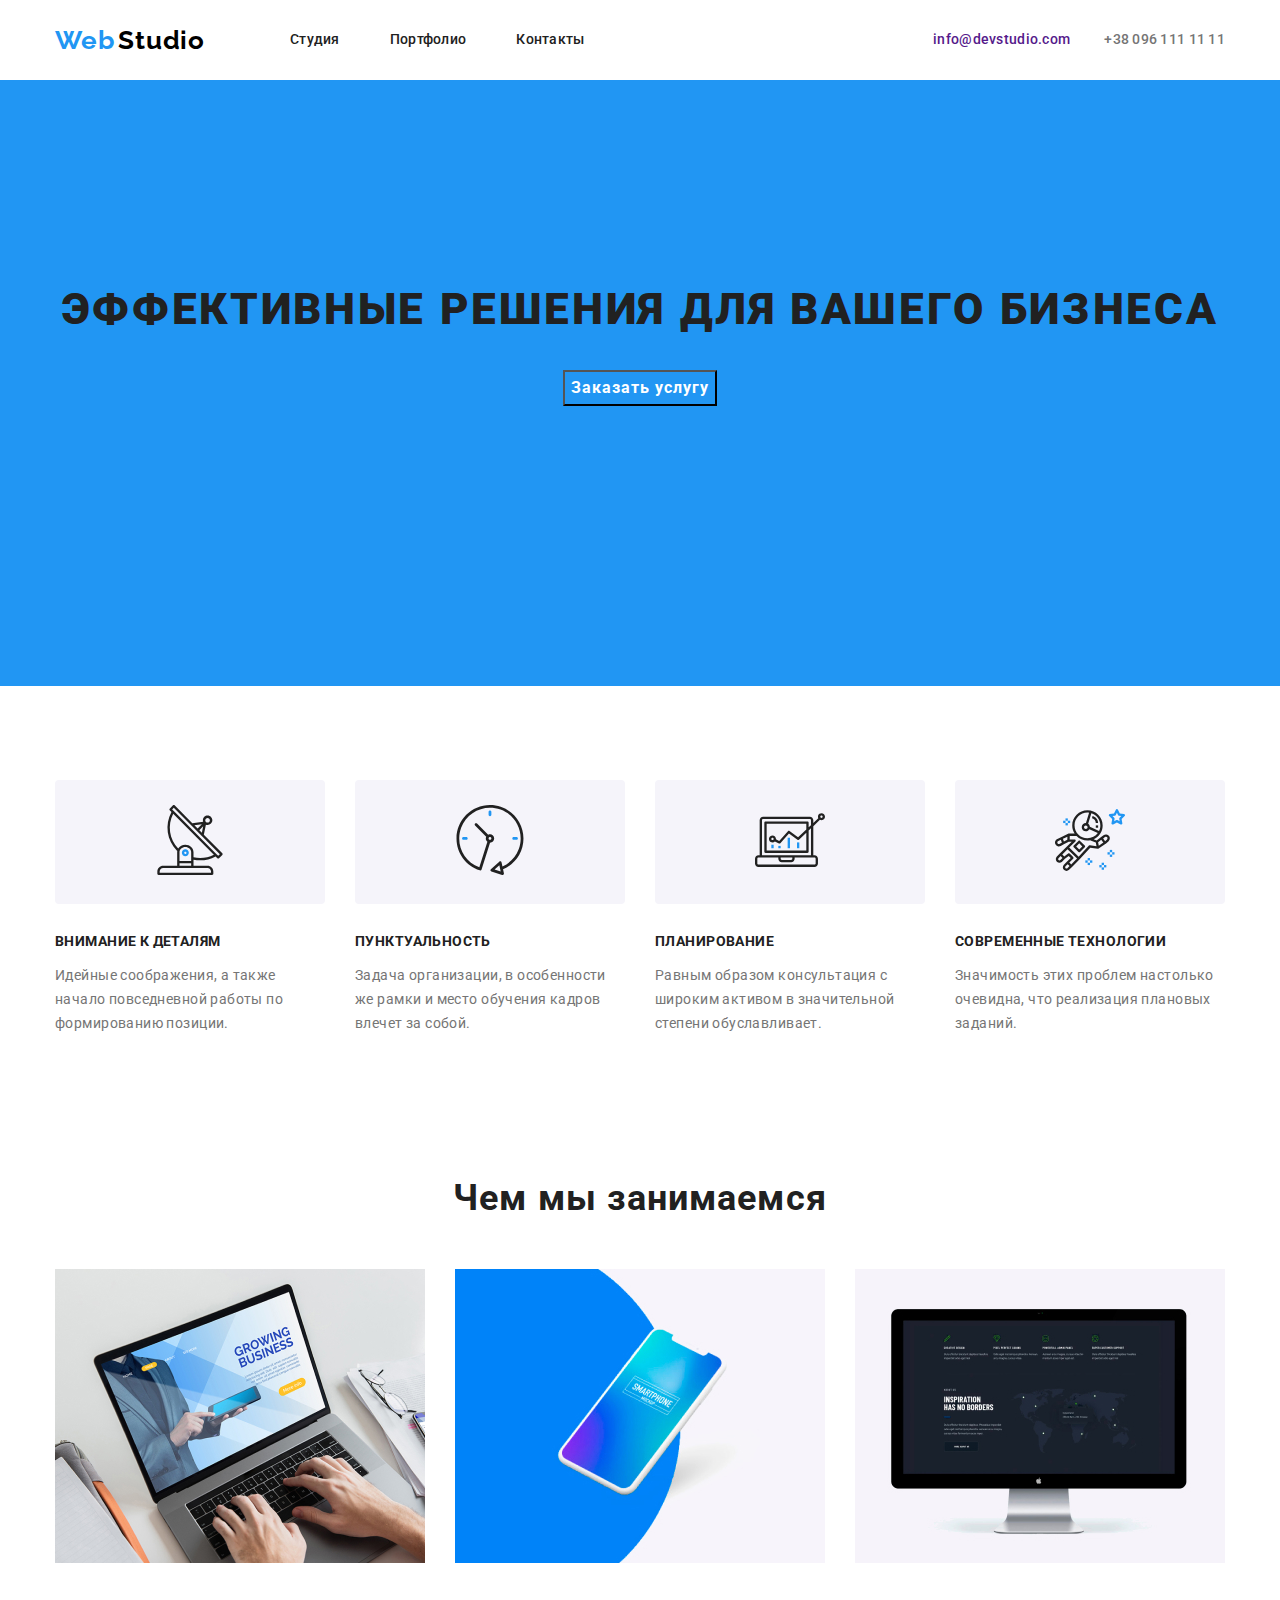
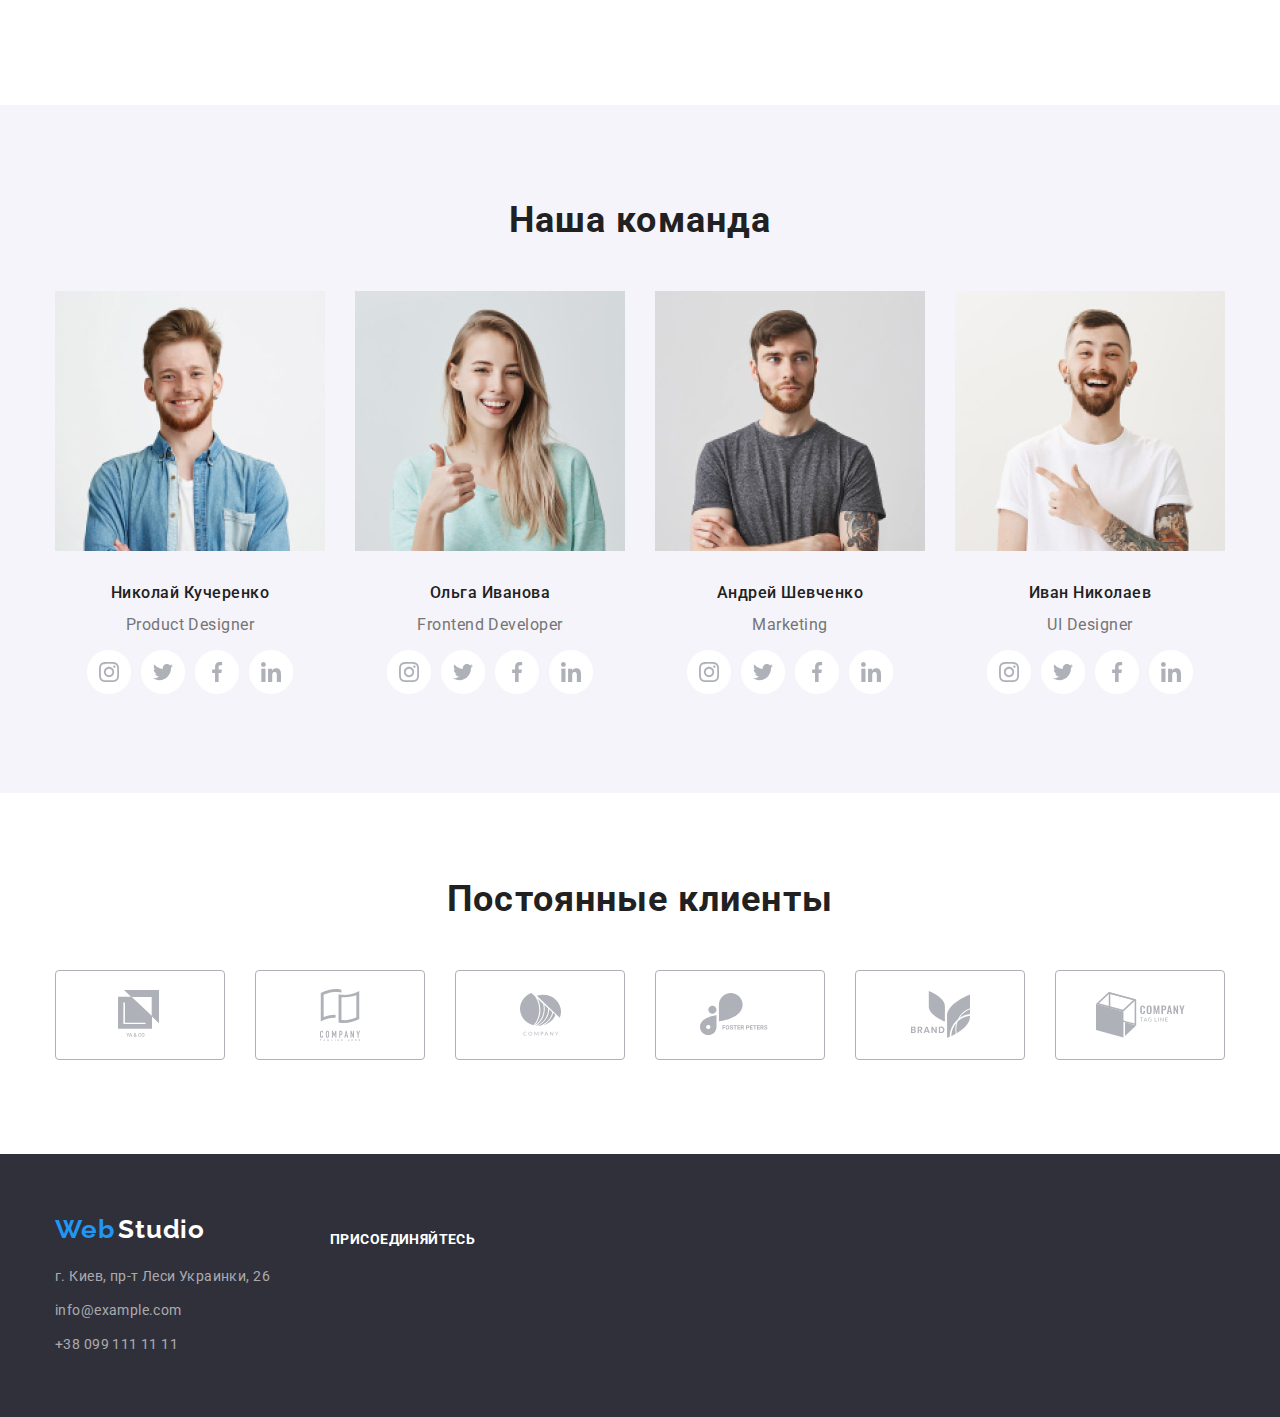
==== index.html @ 37431d15 "Скопировал файлы из прошлого репозитория в новый" ====
<!DOCTYPE html>
<html lang="ru">
  <head>
    <meta charset="UTF-8" />
    <meta name="viewport" content="width=device-width, initial-scale=1.0" />
    <title lang="en">Web Studio</title>
    <link
      href="https://fonts.googleapis.com/css2?family=Raleway:wght@700&family=Roboto:wght@400;500;700;900&display=swap"
      rel="stylesheet"
    />
    <link rel="stylesheet" href="./css/normalize.css" />
    <link rel="stylesheet" href="./css/styles.css" />
  </head>
  <body>
    <!--ШАПКА САЙТА-->
    <header class="header">
      <div class="container">
        <nav class="navigation">
          <a class="logo-img" href="index.html" lang="en"
            ><span class="logo-first-title">Web</span>
            <span class="logo-second-title">Studio</span></a
          >
          <ul class="navigation-list list">
            <li class="navigation-list-item">
              <a class="navigation-list-link link" href="/index.html">Студия</a>
            </li>
            <li class="navigation-list-item">
              <a class="navigation-list-link link" href="portfolio.html"
                >Портфолио</a
              >
            </li>
            <li class="navigation-list-item">
              <a class="navigation-list-link link" href="">Контакты</a>
            </li>
          </ul>
        </nav>
        <div class="contacts-header">
          <address class="address">
            <a class="header-address-link" href="">info@devstudio.com</a>
            <a class="header-tel-link" href="tel:+380961111111"
              >+38 096 111 11 11</a
            >
          </address>
        </div>
      </div>
    </header>

    <!--HERO СЕКЦИЯ-->
    <main>
      <section class="hero">
        <div class="container">
          <h1 class="hero-title">
            Эффективные решения для вашего бизнеса
          </h1>
          <button class="modal-btn">Заказать услугу</button>
        </div>
      </section>
      <!--О НАС-->
      <section class="about-us-section">
        <div class="container">
          <h2 hidden>О Нас</h2>
          <ul class="about-us list">
            <li class="about-us-list">
              <div class="about-us-img-back">
                <img
                  class="about-us-img"
                  src="./images/aboutus/antenna-1.svg"
                  alt="антенна"
                />
              </div>
              <h3 class="title">Внимание к деталям</h3>
              <p class="description">
                Идейные соображения, а также начало повседневной работы по
                формированию позиции.
              </p>
            </li>
            <li class="about-us-list">
              <div class="about-us-img-back">
                <img
                  class="about-us-img"
                  src="./images/aboutus/clock-1.svg"
                  alt="часы"
                />
              </div>
              <h3 class="title">Пунктуальность</h3>
              <p class="description">
                Задача организации, в особенности же рамки и место обучения
                кадров влечет за собой.
              </p>
            </li>
            <li class="about-us-list">
              <div class="about-us-img-back">
                <img
                  class="about-us-img"
                  src="./images/aboutus/diagram-1.svg"
                  alt="диаграмма"
                />
              </div>

              <h3 class="title">Планирование</h3>
              <p class="description">
                Равным образом консультация с широким активом в значительной
                степени обуславливает.
              </p>
            </li>
            <li class="about-us-list">
              <div class="about-us-img-back">
                <img
                  class="about-us-img"
                  src="./images/aboutus/astronaut-1.svg"
                  alt="астронавт"
                />
              </div>
              <h3 class="title">Современные технологии</h3>
              <p class="description">
                Значимость этих проблем настолько очевидна, что реализация
                плановых заданий.
              </p>
            </li>
          </ul>
        </div>
      </section>
      <!--ЧЕМ МЫ ЗАНИМАЕМСЯ-->
      <section class="services-section">
        <div class="container">
          <h2 class="services-title">Чем мы занимаемся</h2>
          <ul class="services-list list">
            <li class="services-list-items">
              <img
                src="./images/products/product-1.jpg"
                alt="Десктопные приложения"
              />
              <p class="services-description"><b>Десктопные приложения</b></p>
            </li>
            <li class="services-list-items">
              <img
                src="./images/products/product-2.jpg"
                alt="Мобильные приложения"
              />
              <p class="services-description"><b>Мобильные приложения</b></p>
            </li>
            <li class="services-list-items">
              <img
                src="./images/products/product-3.jpg"
                alt="Дизайнерские решения"
              />
              <p class="services-description"><b>Дизайнерские решения</b></p>
            </li>
          </ul>
        </div>
      </section>
      <!--НАША КОМАНДА-->
      <section class="masters">
        <div class="container">
          <h2 class="team-title">Наша команда</h2>
          <ul class="team-list list">
            <li class="team-list-item">
              <img
                class="team-list-item-img"
                src="./images/team/teamate-1.jpg"
                alt="участник команды"
                width="270"
                height="260"
              />
              <h3 class="team-name-title">Николай Кучеренко</h3>
              <p class="team-list-item-position">Product Designer</p>
              <ul class="social-list list">
                <li class="social-list-item">
                  <a
                    class="social-lisy-item-link"
                    href=""
                    aria-label="иконка инстаграма"
                    ><img src="./images/team/Ellipse-1.svg" alt=""
                  /></a>
                </li>
                <li class="social-list-item">
                  <a
                    class="social-lisy-item-link"
                    href=""
                    aria-label="иконка твиттера"
                    ><img src="./images/team/Ellipse-2.svg" alt=""
                  /></a>
                </li>
                <li class="social-list-item">
                  <a
                    class="social-lisy-item-link"
                    href=""
                    aria-label="иконка фейсбука"
                    ><img src="./images/team/Ellipse-3.svg" alt="" />
                  </a>
                </li>
                <li class="social-list-item">
                  <a
                    class="social-lisy-item-link"
                    href=""
                    aria-label="иконка линкедина"
                    ><img src="./images/team/Ellipse-4.svg" alt="" />
                  </a>
                </li>
              </ul>
            </li>
            <li class="team-list-item">
              <img
                class="team-list-item-img"
                src="./images/team/teammate-2.jpg"
                alt="участник команды"
                width="270"
                height="260"
              />
              <h3 class="team-name-title">Ольга Иванова</h3>
              <p class="team-list-item-position">Frontend Developer</p>
              <ul class="social-list list">
                <li class="social-list-item">
                  <a
                    class="social-lisy-item-link"
                    href=""
                    aria-label="иконка инстаграма"
                    ><img src="./images/team/Ellipse-1.svg" alt=""
                  /></a>
                </li>
                <li class="social-list-item">
                  <a
                    class="social-lisy-item-link"
                    href=""
                    aria-label="иконка твиттера"
                    ><img src="./images/team/Ellipse-2.svg" alt=""
                  /></a>
                </li>
                <li class="social-list-item">
                  <a
                    class="social-lisy-item-link"
                    href=""
                    aria-label="иконка фейсбука"
                    ><img src="./images/team/Ellipse-3.svg" alt=""
                  /></a>
                </li>
                <li class="social-list-item">
                  <a
                    class="social-lisy-item-link"
                    href=""
                    aria-label="иконка линкедина"
                    ><img src="./images/team/Ellipse-4.svg" alt=""
                  /></a>
                </li>
              </ul>
            </li>
            <li class="team-list-item">
              <img
                class="team-list-item-img"
                src="./images/team/teammate-3.jpg"
                alt="участник команды"
                width="270"
                height="260"
              />
              <h3 class="team-name-title">Андрей Шевченко</h3>
              <p class="team-list-item-position">Marketing</p>
              <ul class="social-list list">
                <li class="social-list-item">
                  <a
                    class="social-lisy-item-link"
                    href=""
                    aria-label="иконка инстаграма"
                    ><img src="./images/team/Ellipse-1.svg" alt=""
                  /></a>
                </li>
                <li class="social-list-item">
                  <a
                    class="social-lisy-item-link"
                    href=""
                    aria-label="иконка твиттера"
                    ><img src="./images/team/Ellipse-2.svg" alt=""
                  /></a>
                </li>
                <li class="social-list-item">
                  <a
                    class="social-lisy-item-link"
                    href=""
                    aria-label="иконка фейсбука"
                    ><img src="./images/team/Ellipse-3.svg" alt=""
                  /></a>
                </li>
                <li class="social-list-item">
                  <a
                    class="social-lisy-item-link"
                    href=""
                    aria-label="иконка линкедина"
                    ><img src="./images/team/Ellipse-4.svg" alt=""
                  /></a>
                </li>
              </ul>
            </li>
            <li class="team-list-item">
              <img
                class="team-list-item-img"
                src="./images/team/teamate-4.jpg"
                alt="участник команды"
                width="270"
                height="260"
              />
              <h3 class="team-name-title">Иван Николаев</h3>
              <p class="team-list-item-position">UI Designer</p>
              <ul class="social-list list">
                <li class="social-list-item">
                  <a
                    class="social-lisy-item-link"
                    href=""
                    aria-label="иконка инстаграма"
                    ><img src="./images/team/Ellipse-1.svg" alt=""
                  /></a>
                </li>
                <li class="social-list-item">
                  <a
                    class="social-lisy-item-link"
                    href=""
                    aria-label="иконка твиттера"
                    ><img src="./images/team/Ellipse-2.svg" alt=""
                  /></a>
                </li>
                <li class="social-list-item">
                  <a
                    class="social-lisy-item-link"
                    href=""
                    aria-label="иконка фейсбука"
                    ><img src="./images/team/Ellipse-3.svg" alt=""
                  /></a>
                </li>
                <li class="social-list-item">
                  <a
                    class="social-lisy-item-link"
                    href=""
                    aria-label="иконка линкедина"
                    ><img src="./images/team/Ellipse-4.svg" alt=""
                  /></a>
                </li>
              </ul>
            </li>
          </ul>
        </div>
      </section>
      <!--Постоянные клиенты-->
      <section class="clients">
        <div class="container">
          <h2 class="clients-title">Постоянные клиенты</h2>
          <ul class="clients-list list">
            <li class="clients-list-item">
              <a class="clients-link-list" href="">
                <img
                  src="./images/clients/logo-1.svg"
                  alt="логотип компании клиента"
              /></a>
            </li>
            <li class="clients-list-item">
              <a class="clients-link-list" href=""
                ><img
                  src="./images/clients/logo-2.svg"
                  alt="логотип компании клиента"
              /></a>
            </li>
            <li class="clients-list-item">
              <a class="clients-link-list" href=""
                ><img
                  src="./images/clients/logo-3.svg"
                  alt="логотип компании клиента"
              /></a>
            </li>
            <li class="clients-list-item">
              <a class="clients-link-list" href=""
                ><img
                  src="./images/clients/logo-4.svg"
                  alt="логотип компании клиента"
              /></a>
            </li>
            <li class="clients-list-item">
              <a class="clients-link-list" href=""
                ><img
                  src="./images/clients/logo-5.svg"
                  alt="логотип компании клиента"
              /></a>
            </li>
            <li class="clients-list-item">
              <a class="clients-link-list" href=""
                ><img
                  src="./images/clients/logo-6.svg"
                  alt="логотип компании клиента"
              /></a>
            </li>
          </ul>
        </div>
      </section>
    </main>
    <!--ПОДВАЛ САЙТА-->
    <footer class="footer">
      <div class="container">
        <div class="footer-container-address">
          <div class="logo-footer-distance">
            <a class="logo-footer-link" href="index.html"
              ><span class="logo-footer-first-title">Web</span>
              <span class="logo-footer-second-title">Studio</span></a
            >
          </div>
          <ul class="contact-list list">
            <li class="contact-list-item">
              <address class="address">
                <a class="contact-list-item-link link" href="" target="_blank"
                  >г. Киев, пр-т Леси Украинки, 26</a
                >
              </address>
            </li>
            <li class="contact-list-item">
              <address class="address">
                <a
                  class="contact-list-item-link link"
                  href="mailto:info@example.com"
                  >info@example.com</a
                >
              </address>
            </li>
            <li class="contact-list-item">
              <address class="address">
                <a class="contact-list-item-link link" href="tel:+380991111111"
                  >+38 099 111 11 11</a
                >
              </address>
            </li>
          </ul>
        </div>
        <div class="footer-container-connect">
          <h3 hidden>Социальные сети</h3>
          <p><b class="footer-join-us">ПРИСОЕДИНЯЙТЕСЬ</b></p>
          <ul class="social-links list">
            <li class="social-links-item-link link">
              <a href="" aria-label="иконка инстаграма"
                ><img src="#" alt=""
              /></a>
            </li>
            <li class="social-links-item-link link">
              <a href="" aria-label="иконка твиттера"><img src="#" alt="" /></a>
            </li>
            <li class="social-links-item-link link">
              <a href="" aria-label="иконка фейсбука"><img src="#" alt="" /></a>
            </li>
            <li class="social-links-item-link link">
              <a href="" aria-label="иконка линкедина"
                ><img src="#" alt=""
              /></a>
            </li>
          </ul>
        </div>
      </div>
    </footer>
  </body>
</html>

<!-- FONTS
  Raleway Bold
  Roboto Black
  Roboto Bold
  Roboto Regular
  Roboto Medium
-->
---- css/styles.css ----
:root {
  --main-font: 'Roboto', sans-serif;
  --secondary-font: 'Raleway', sans-serif;
  --title-dark-theme-color: #ffffff;
  --title-light-theme-color: #212121;
  --accent-color: #2196f3;
  --text-dark-theme-color: #757575;
  --text-light-theme-color: #ffffff;
}

html {
  box-sizing: border-box;
}

*,
*::before,
*::after {
  box-sizing: border-box;
}

body {
  background-color: #ffffff;
  font-family: var(--main-font);
  font-size: 16px;
  color: #757575;
}

.link {
  text-decoration: none;
  display: block;
}

.list {
  list-style: none;
  margin: 0px;
  padding: 0px;
}

.container {
  width: 1200px;
  padding-left: 15px;
  padding-right: 15px;
  margin-left: auto;
  margin-right: auto;
}

/* HEADER */

.header .container {
  display: flex;
  align-items: center;
  justify-content: space-between;
}

.navigation {
  display: flex;
  align-items: center;
}

.navigation-list {
  display: flex;
}

.navigation-list-item:not(:last-child) {
  margin-right: 50px;
}

.navigation-list-link {
  padding-top: 32px;
  padding-bottom: 32px;
}

.logo-img {
  margin-right: 85px;
  text-decoration: none;
}

.header-address-link {
  margin-right: 30px;
}

.contacts-header {
  display: flex;
}

.header-address-link {
  font-family: Roboto;
  font-style: normal;
  font-weight: 500;
  font-size: 14px;
  line-height: 1.14;
  letter-spacing: 0.02em;
  text-decoration: none;
}

.navigation-list-link {
  font-weight: 500;
  font-size: 14px;
  line-height: 1.14;
  letter-spacing: 0.02em;
  color: var(--title-light-theme-color);
}

.header-tel-link {
  font-family: Roboto;
  font-style: normal;
  font-weight: 500;
  font-size: 14px;
  line-height: 1.4;
  letter-spacing: 0.02em;
  color: #757575;
  text-decoration: none;
}

.navigation-list-link:hover,
.navigation-list-link:focus {
  color: var(--accent-color);
}

.header-tel-link {
  color: #757575;
}

.header-address-link:hover,
.header-address-link:focus {
  color: var(--accent-color);
}

.modal-btn {
  font-weight: bold;
  font-size: 16px;
  line-height: 1.87;
  display: flex;
  align-items: center;
  text-align: center;
  letter-spacing: 0.06em;
  color: #ffffff;
}

/* HERO Section */
/* изменил цвет заголовка чтобы он был пока что виден на белом фоне */

h1 {
  margin: 0px;
}

.hero {
  padding-top: 200px;
  padding-bottom: 280px;
  background-color: var(--accent-color);
}

.hero-title {
  font-weight: 900;
  font-size: 44px;
  line-height: 1.36;
  text-align: center;
  letter-spacing: 0.06em;
  text-transform: uppercase;
  color: var(--title-light-theme-color);
  margin-bottom: 30px;
}

.modal-btn {
  display: block;
  margin-left: auto;
  margin-right: auto;
  background: #2196f3;
}

/* О НАС */

.about-us-section .container {
  padding-top: 94px;
  padding-bottom: 47px;
}

.about-us {
  display: flex;
  justify-content: center;
}

.about-us-list:not(:last-child) {
  margin-right: 30px;
  margin-top: 0px;
  margin-bottom: 0px;
}

.title {
  font-family: var(--main-font);
  font-weight: bold;
  font-size: 14px;
  line-height: 1.14;
  letter-spacing: 0.03em;
  text-transform: uppercase;
  color: var(--title-light-theme-color);
  margin-top: 0px;
  margin-bottom: 10px;
}

.about-us-section .about-us-img-back {
  margin-bottom: 30px;
  background-color: #f5f4fa;
  padding-top: 25px;
  padding-right: 100px;
  padding-bottom: 25px;
  padding-left: 100px;
  border-radius: 4px;
}

.description {
  font-weight: normal;
  font-size: 14px;
  line-height: 1.71;
  letter-spacing: 0.03em;
  color: #757575;
  margin-bottom: 94px;
  margin-bottom: 0px;
}

/* ЧЕМ МЫ ЗАНИМАЕМСЯ */

h2 {
  margin: 0px;
}

.services-section {
  padding-top: 94px;
  padding-bottom: 94px;
}

.services-title {
  font-family: Roboto;
  font-weight: bold;
  font-size: 36px;
  line-height: 1.17;
  text-align: center;
  letter-spacing: 0.03em;
  color: #212121;
  margin-bottom: 50px;
}

.services-list {
  display: flex;
  justify-content: center;
}

.services-list-items:not(:last-child) {
  margin-right: 30px;
}

.services-description {
  font-family: Roboto;
  font-weight: bold;
  font-size: 14px;
  line-height: 1.14;
  text-align: center;
  letter-spacing: 0.03em;
  text-transform: uppercase;
  color: #ffffff;
}

/* OUR TEAM */

h3 {
  margin: 0px;
}

.masters {
  padding-top: 94px;
  padding-bottom: 94px;
  background: #f5f4fa;
}

.team-list {
  display: flex;
  justify-content: center;
}

.team-list-item:not(:last-child) {
  margin-right: 30px;
}

.team-list-item-img {
  margin-bottom: 30px;
}

.team-title {
  font-family: var(--main-font);
  font-weight: bold;
  font-size: 36px;
  line-height: 1.17;
  text-align: center;
  letter-spacing: 0.03em;
  color: var(--title-light-theme-color);
  margin-bottom: 50px;
}

.team-name-title {
  font-family: var(--main-font);
  font-weight: 500;
  font-size: 16px;
  line-height: 0.84;
  text-align: center;
  letter-spacing: 0.03em;
  color: #212121;
  margin-bottom: 10px;
}

.team-list-item-position {
  font-family: var(--main-font);
  font-weight: 400;
  font-size: 16px;
  line-height: 1.19;
  text-align: center;
  letter-spacing: 0.03em;
  color: #757575;
  margin-bottom: 16px;
}

.social-list {
  display: flex;
  justify-content: center;
}

.social-list-item:not(:last-child) {
  margin-right: 10px;
}

/* OUR CLIENTS */

.clients-title {
  font-family: var(--main-font);
  font-weight: bold;
  font-size: 36px;
  line-height: 1.17;
  text-align: center;
  letter-spacing: 0.03em;
  color: #212121;
  padding-top: 85px;
  margin-bottom: 50px;
}

.clients-list {
  display: flex;
  justify-content: center;
  align-items: center;
  padding-bottom: 94px;
}

.clients-link-list {
  display: flex;
  width: 170px;
  height: 90px;
  border: 1px solid #afb1b8;
  box-sizing: border-box;
  border-radius: 4px;
  justify-content: center;
  align-items: center;
}

.clients-list-item:not(:last-child) {
  margin-right: 30px;
}

/* FOOTER */

/* FOOTER */

.footer {
  padding-top: 60px;
  padding-bottom: 60px;
  background-color: #2f303a;
}
.footer .container {
  display: flex;
}

.footer-container-address {
  margin-right: 60px;
}

.logo-footer-distance {
  margin-bottom: 20px;
}

.contact-list-item:not(:last-child) {
  margin-bottom: 10px;
}

.contact-list-item-link {
  display: block;
  font-family: Roboto;
  font-style: normal;
  font-weight: normal;
  font-size: 14px;
  line-height: 1.71;
  letter-spacing: 0.03em;
  color: rgba(255, 255, 255, 0.6);
}

.logo-footer-first-title {
  font-family: Raleway;
  font-style: normal;
  font-weight: bold;
  font-size: 26px;
  line-height: 1.19;
  letter-spacing: 0.03em;
  color: #2196f3;
  text-decoration: none;
  padding-top: 60px;
}

.logo-footer-second-title {
  font-family: Raleway;
  font-style: normal;
  font-weight: bold;
  font-size: 26px;
  line-height: 1.19;
  letter-spacing: 0.03em;
  color: #ffffff;
  text-decoration: none;
  padding-top: 60px;
}

.social-links {
  display: flex;
}

.footer-join-us {
  font-family: Roboto;
  font-style: normal;
  font-weight: bold;
  font-size: 14px;
  line-height: 1.14;
  letter-spacing: 0.03em;
  text-transform: uppercase;
  color: #ffffff;
}

/* PORTFOLIO */
.filter-list {
  display: flex;
  justify-content: center;
  padding-top: 88px;
  padding-bottom: 34px;
}

.filter-list-item {
  background: #e5e5e5;
  box-shadow: 0px 2px 2px rgba(0, 0, 0, 0.12), 0px 1px 2px rgba(0, 0, 0, 0.08),
    0px 3px 1px rgba(0, 0, 0, 0.1);
  border-radius: 4px;
}

.filter-list-item:hover,
.filter-list-item:focus {
  background: #2196f3;
}

.filter-list-link {
  display: block;
  padding-top: 6px;
  padding-bottom: 6px;
  padding-left: 22px;
  padding-right: 22px;
}

.filter-list-item:not(:last-child) {
  margin-right: 8px;
}

.logo-first-title {
  font-family: Raleway;
  font-style: normal;
  font-weight: bold;
  font-size: 26px;
  line-height: 1.19;
  letter-spacing: 0.03em;
  color: #2196f3;
  text-decoration: none;
  padding-top: 24px;
  padding-bottom: 24px;
}

.logo-second-title {
  font-family: Raleway;
  font-style: normal;
  font-weight: bold;
  font-size: 26px;
  line-height: 1.19;
  letter-spacing: 0.03em;
  color: #000000;
  text-decoration: none;
  padding-top: 24px;
  padding-bottom: 24px;
}

.logo-footer-link {
  text-decoration: none;
}

.filter-list-link:hover,
.filter-list-link:focus {
  color: var(--accent-color);
  color: #ffffff;
}

.filter-list-link {
  font-family: Roboto;
  font-style: normal;
  font-weight: 500;
  font-size: 16px;
  line-height: 1.62;
  text-align: center;
  letter-spacing: 0.03em;
  color: #212121;
  text-decoration: none;
}
/* Портфолио пример работ */

.product-list-flex {
  display: flex;
  flex-wrap: wrap;
}

.list-portfolio-items {
  width: 370px;
  height: 404px;
  margin-right: 30px;
  margin-bottom: 30px;
}

.list-portfolio-items:nth-child(3n) {
  margin-right: 0px;
}

.list-portfolio-items:nth-last-child(-n + 3) {
  margin-bottom: 0px;
}

.title-description {
  font-family: Roboto;
  font-style: normal;
  font-weight: bold;
  font-size: 18px;
  line-height: 2;
  letter-spacing: 0.06em;
  color: #212121;
}

.product-list-item-link {
  text-decoration: none;
}

.product-description {
  font-family: var(--main-font);
  font-style: normal;
  font-weight: normal;
  font-size: 16px;
  line-height: 1.87;
  letter-spacing: 0.03em;
  color: #757575;
  margin: 0px;
}

.list-portfolio-items:nth-last-child(-n + 3) {
  margin-bottom: 94px;
}
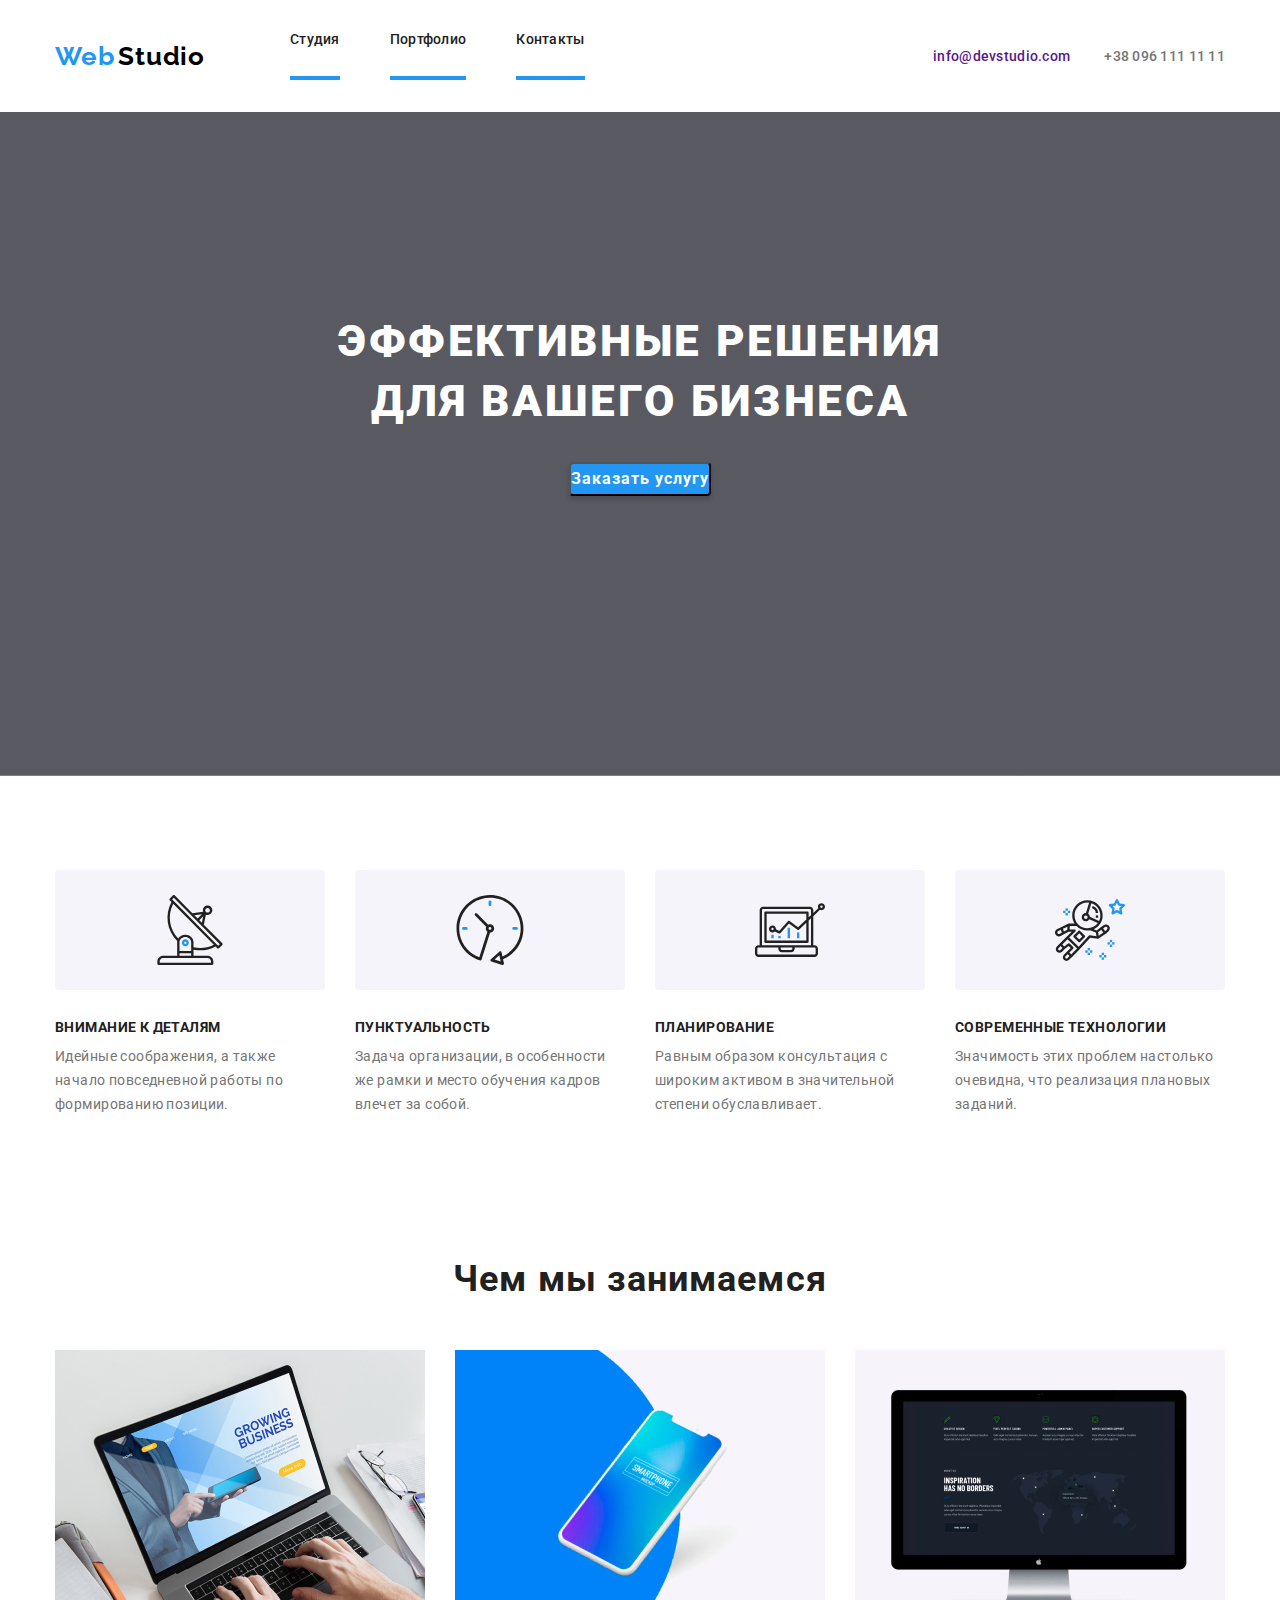
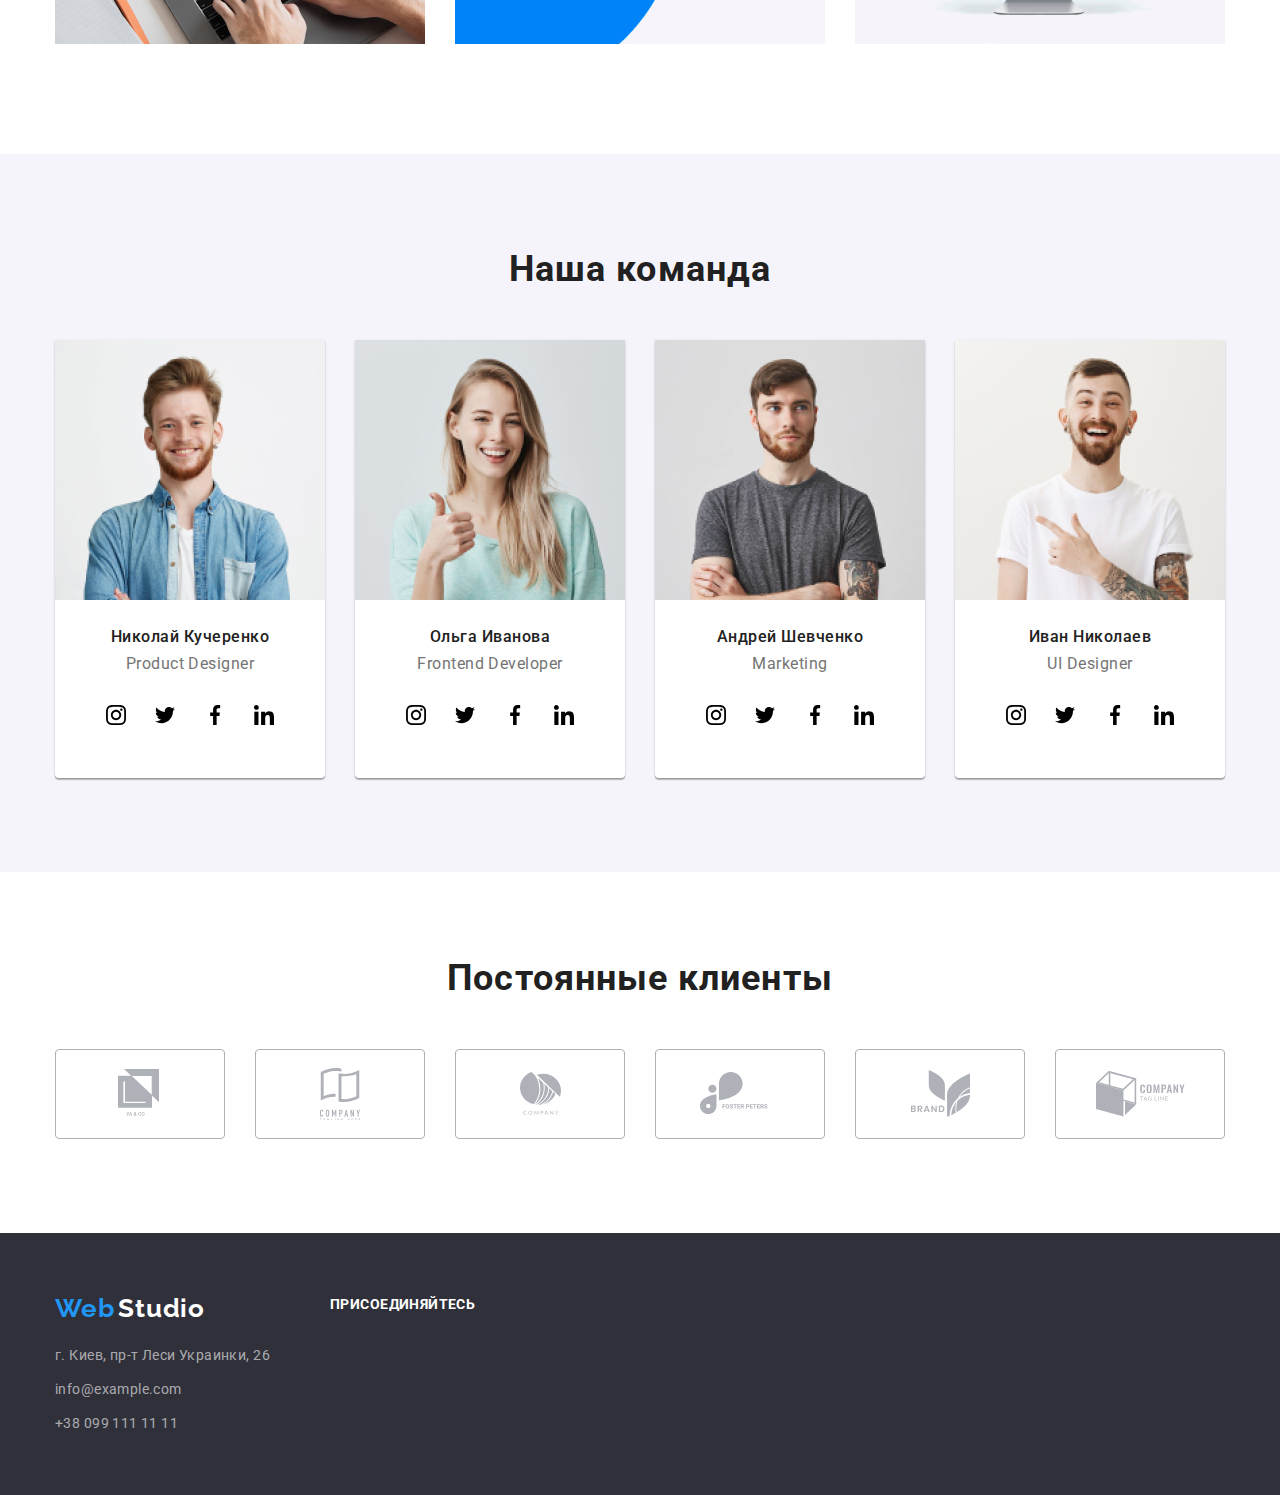
==== commit 98e26a28: "1" ====
--- a/index.html
+++ b/index.html
@@ -50,7 +50,7 @@
       <section class="hero">
         <div class="container">
           <h1 class="hero-title">
-            Эффективные решения для вашего бизнеса
+            Эффективные решения <br />для вашего бизнеса
           </h1>
           <button class="modal-btn">Заказать услугу</button>
         </div>
@@ -166,35 +166,37 @@
               <p class="team-list-item-position">Product Designer</p>
               <ul class="social-list list">
                 <li class="social-list-item">
+                  <a class="social-list-item-link" href="">
+                    <svg class="social-list-item-link-svg">
+                      <use href="./images/sprite.svg#icon-instagram"></use>
+                    </svg>
+                  </a>
+                </li>
+                <li class="social-list-item">
+                  <a class="social-list-item-link" href="">
+                    <svg class="social-list-item-link-svg">
+                      <use href="./images/sprite.svg#icon-twitter"></use>
+                    </svg>
+                  </a>
+                </li>
+                <li class="social-list-item">
                   <a
                     class="social-lisy-item-link"
                     href=""
-                    aria-label="иконка инстаграма"
-                    ><img src="./images/team/Ellipse-1.svg" alt=""
-                  /></a>
-                </li>
-                <li class="social-list-item">
-                  <a
-                    class="social-lisy-item-link"
-                    href=""
-                    aria-label="иконка твиттера"
-                    ><img src="./images/team/Ellipse-2.svg" alt=""
-                  /></a>
-                </li>
-                <li class="social-list-item">
-                  <a
-                    class="social-lisy-item-link"
-                    href=""
                     aria-label="иконка фейсбука"
-                    ><img src="./images/team/Ellipse-3.svg" alt="" />
-                  </a>
-                </li>
-                <li class="social-list-item">
-                  <a
-                    class="social-lisy-item-link"
+                    ><svg class="social-list-item-link-svg">
+                      <use href="./images/sprite.svg#icon-facebook"></use>
+                    </svg>
+                  </a>
+                </li>
+                <li class="social-list-item">
+                  <a
+                    class="social-list-item-link"
                     href=""
                     aria-label="иконка линкедина"
-                    ><img src="./images/team/Ellipse-4.svg" alt="" />
+                    ><svg class="social-list-item-link-svg">
+                      <use href="./images/sprite.svg#icon-linkedin"></use>
+                    </svg>
                   </a>
                 </li>
               </ul>
@@ -211,36 +213,39 @@
               <p class="team-list-item-position">Frontend Developer</p>
               <ul class="social-list list">
                 <li class="social-list-item">
+                  <a class="social-list-item-link" href="">
+                    <svg class="social-list-item-link-svg">
+                      <use href="./images/sprite.svg#icon-instagram"></use>
+                    </svg>
+                  </a>
+                </li>
+                </li>
+               <li class="social-list-item">
+                  <a class="social-list-item-link" href="">
+                    <svg class="social-list-item-link-svg">
+                      <use href="./images/sprite.svg#icon-twitter"></use>
+                    </svg>
+                  </a>
+                </li>
+                <li class="social-list-item">
                   <a
                     class="social-lisy-item-link"
                     href=""
-                    aria-label="иконка инстаграма"
-                    ><img src="./images/team/Ellipse-1.svg" alt=""
-                  /></a>
-                </li>
-                <li class="social-list-item">
-                  <a
-                    class="social-lisy-item-link"
-                    href=""
-                    aria-label="иконка твиттера"
-                    ><img src="./images/team/Ellipse-2.svg" alt=""
-                  /></a>
-                </li>
-                <li class="social-list-item">
-                  <a
-                    class="social-lisy-item-link"
-                    href=""
                     aria-label="иконка фейсбука"
-                    ><img src="./images/team/Ellipse-3.svg" alt=""
-                  /></a>
-                </li>
-                <li class="social-list-item">
-                  <a
-                    class="social-lisy-item-link"
+                    ><svg class="social-list-item-link-svg">
+                      <use href="./images/sprite.svg#icon-facebook"></use>
+                    </svg>
+                  </a>
+                </li>
+               <li class="social-list-item">
+                  <a
+                    class="social-list-item-link"
                     href=""
                     aria-label="иконка линкедина"
-                    ><img src="./images/team/Ellipse-4.svg" alt=""
-                  /></a>
+                    ><svg class="social-list-item-link-svg">
+                      <use href="./images/sprite.svg#icon-linkedin"></use>
+                    </svg>
+                  </a>
                 </li>
               </ul>
             </li>
@@ -255,37 +260,39 @@
               <h3 class="team-name-title">Андрей Шевченко</h3>
               <p class="team-list-item-position">Marketing</p>
               <ul class="social-list list">
+               <li class="social-list-item">
+                  <a class="social-list-item-link" href="">
+                    <svg class="social-list-item-link-svg">
+                      <use href="./images/sprite.svg#icon-instagram"></use>
+                    </svg>
+                  </a>
+                </li>
+                <li class="social-list-item">
+                  <a class="social-list-item-link" href="">
+                    <svg class="social-list-item-link-svg">
+                      <use href="./images/sprite.svg#icon-twitter"></use>
+                    </svg>
+                  </a>
+                </li>
                 <li class="social-list-item">
                   <a
                     class="social-lisy-item-link"
                     href=""
-                    aria-label="иконка инстаграма"
-                    ><img src="./images/team/Ellipse-1.svg" alt=""
-                  /></a>
-                </li>
-                <li class="social-list-item">
-                  <a
-                    class="social-lisy-item-link"
-                    href=""
-                    aria-label="иконка твиттера"
-                    ><img src="./images/team/Ellipse-2.svg" alt=""
-                  /></a>
-                </li>
-                <li class="social-list-item">
-                  <a
-                    class="social-lisy-item-link"
-                    href=""
                     aria-label="иконка фейсбука"
-                    ><img src="./images/team/Ellipse-3.svg" alt=""
-                  /></a>
-                </li>
-                <li class="social-list-item">
-                  <a
-                    class="social-lisy-item-link"
+                    ><svg class="social-list-item-link-svg">
+                      <use href="./images/sprite.svg#icon-facebook"></use>
+                    </svg>
+                  </a>
+                </li>
+                <li class="social-list-item">
+                  <a
+                    class="social-list-item-link"
                     href=""
                     aria-label="иконка линкедина"
-                    ><img src="./images/team/Ellipse-4.svg" alt=""
-                  /></a>
+                    ><svg class="social-list-item-link-svg">
+                      <use href="./images/sprite.svg#icon-linkedin"></use>
+                    </svg>
+                  </a>
                 </li>
               </ul>
             </li>
@@ -301,36 +308,38 @@
               <p class="team-list-item-position">UI Designer</p>
               <ul class="social-list list">
                 <li class="social-list-item">
+                  <a class="social-list-item-link" href="">
+                    <svg class="social-list-item-link-svg">
+                      <use href="./images/sprite.svg#icon-instagram"></use>
+                    </svg>
+                  </a>
+                </li>
+                <li class="social-list-item">
+                  <a class="social-list-item-link" href="">
+                    <svg class="social-list-item-link-svg">
+                      <use href="./images/sprite.svg#icon-twitter"></use>
+                    </svg>
+                  </a>
+                </li>
+                <li class="social-list-item">
                   <a
                     class="social-lisy-item-link"
                     href=""
-                    aria-label="иконка инстаграма"
-                    ><img src="./images/team/Ellipse-1.svg" alt=""
-                  /></a>
-                </li>
-                <li class="social-list-item">
-                  <a
-                    class="social-lisy-item-link"
-                    href=""
-                    aria-label="иконка твиттера"
-                    ><img src="./images/team/Ellipse-2.svg" alt=""
-                  /></a>
-                </li>
-                <li class="social-list-item">
-                  <a
-                    class="social-lisy-item-link"
-                    href=""
                     aria-label="иконка фейсбука"
-                    ><img src="./images/team/Ellipse-3.svg" alt=""
-                  /></a>
-                </li>
-                <li class="social-list-item">
-                  <a
-                    class="social-lisy-item-link"
+                    ><svg class="social-list-item-link-svg">
+                      <use href="./images/sprite.svg#icon-facebook"></use>
+                    </svg>
+                  </a>
+                </li>
+                <li class="social-list-item">
+                  <a
+                    class="social-list-item-link"
                     href=""
                     aria-label="иконка линкедина"
-                    ><img src="./images/team/Ellipse-4.svg" alt=""
-                  /></a>
+                    ><svg class="social-list-item-link-svg">
+                      <use href="./images/sprite.svg#icon-linkedin"></use>
+                    </svg>
+                  </a>
                 </li>
               </ul>
             </li>
--- a/css/styles.css
+++ b/css/styles.css
@@ -15,14 +15,24 @@
 *,
 *::before,
 *::after {
-  box-sizing: border-box;
+  box-sizing: inherit;
+  margin: 0;
+  padding: 0;
 }
 
 body {
   background-color: #ffffff;
   font-family: var(--main-font);
-  font-size: 16px;
-  color: #757575;
+  font-size: 18px;
+  color: var(--text-light-theme-color);
+}
+
+h1 {
+  margin: 0;
+}
+
+img {
+  display: block;
 }
 
 .link {
@@ -137,6 +147,18 @@
   color: #ffffff;
 }
 
+.navigation-list-link::after {
+  width: 47px;
+  height: 4px;
+  background-color: #2196f3;
+  content: '';
+  display: block;
+  margin-left: auto;
+  margin-right: auto;
+  margin-top: 28px;
+  width: 100%;
+}
+
 /* HERO Section */
 /* изменил цвет заголовка чтобы он был пока что виден на белом фоне */
 
@@ -147,7 +169,16 @@
 .hero {
   padding-top: 200px;
   padding-bottom: 280px;
-  background-color: var(--accent-color);
+  background-image: linear-gradient(
+      to bottom,
+      rgba(47, 48, 58, 0.8),
+      rgba(47, 48, 58, 0.8)
+    ),
+    url(../images/hero/Header-img.jpg);
+  background-repeat: no-repeat;
+  background-size: cover;
+  background-position: center;
+  max-width: 1600px;
 }
 
 .hero-title {
@@ -157,7 +188,7 @@
   text-align: center;
   letter-spacing: 0.06em;
   text-transform: uppercase;
-  color: var(--title-light-theme-color);
+  color: #ffffff;
   margin-bottom: 30px;
 }
 
@@ -166,6 +197,8 @@
   margin-left: auto;
   margin-right: auto;
   background: #2196f3;
+  box-shadow: 0px 4px 4px rgba(0, 0, 0, 0.15);
+  border-radius: 4px;
 }
 
 /* О НАС */
@@ -277,6 +310,13 @@
   justify-content: center;
 }
 
+.team-list-item {
+  background: #ffffff;
+  box-shadow: 0px 2px 1px rgba(0, 0, 0, 0.2), 0px 1px 1px rgba(0, 0, 0, 0.14),
+    0px 1px 3px rgba(0, 0, 0, 0.12);
+  border-radius: 0px 0px 4px 4px;
+}
+
 .team-list-item:not(:last-child) {
   margin-right: 30px;
 }
@@ -321,12 +361,33 @@
 .social-list {
   display: flex;
   justify-content: center;
+  margin-bottom: 24px;
+  max-width: 206px;
+  margin-right: auto;
+  margin-left: auto;
+  margin-top: 16px;
+}
+
+.social-list-item {
+  max-width: 206px;
+  margin-right: auto;
+  margin-left: auto;
+  margin-top: 16px;
+  margin-bottom: 24px;
 }
 
 .social-list-item:not(:last-child) {
   margin-right: 10px;
 }
 
+.social-list-item-link-svg {
+  width: 20px;
+  height: 20px;
+}
+
+.social-list-item-link:hover .social-list-item-link-svg {
+  fill: #2196f3;
+}
 /* OUR CLIENTS */
 
 .clients-title {
@@ -529,6 +590,11 @@
   height: 404px;
   margin-right: 30px;
   margin-bottom: 30px;
+  background: #ffffff;
+  border: 1px solid #eeeeee;
+  box-sizing: border-box;
+  box-shadow: 1px 4px 6px rgba(0, 0, 0, 0.16), 0px 4px 4px rgba(0, 0, 0, 0.06),
+    0px 1px 1px rgba(0, 0, 0, 0.12);
 }
 
 .list-portfolio-items:nth-child(3n) {
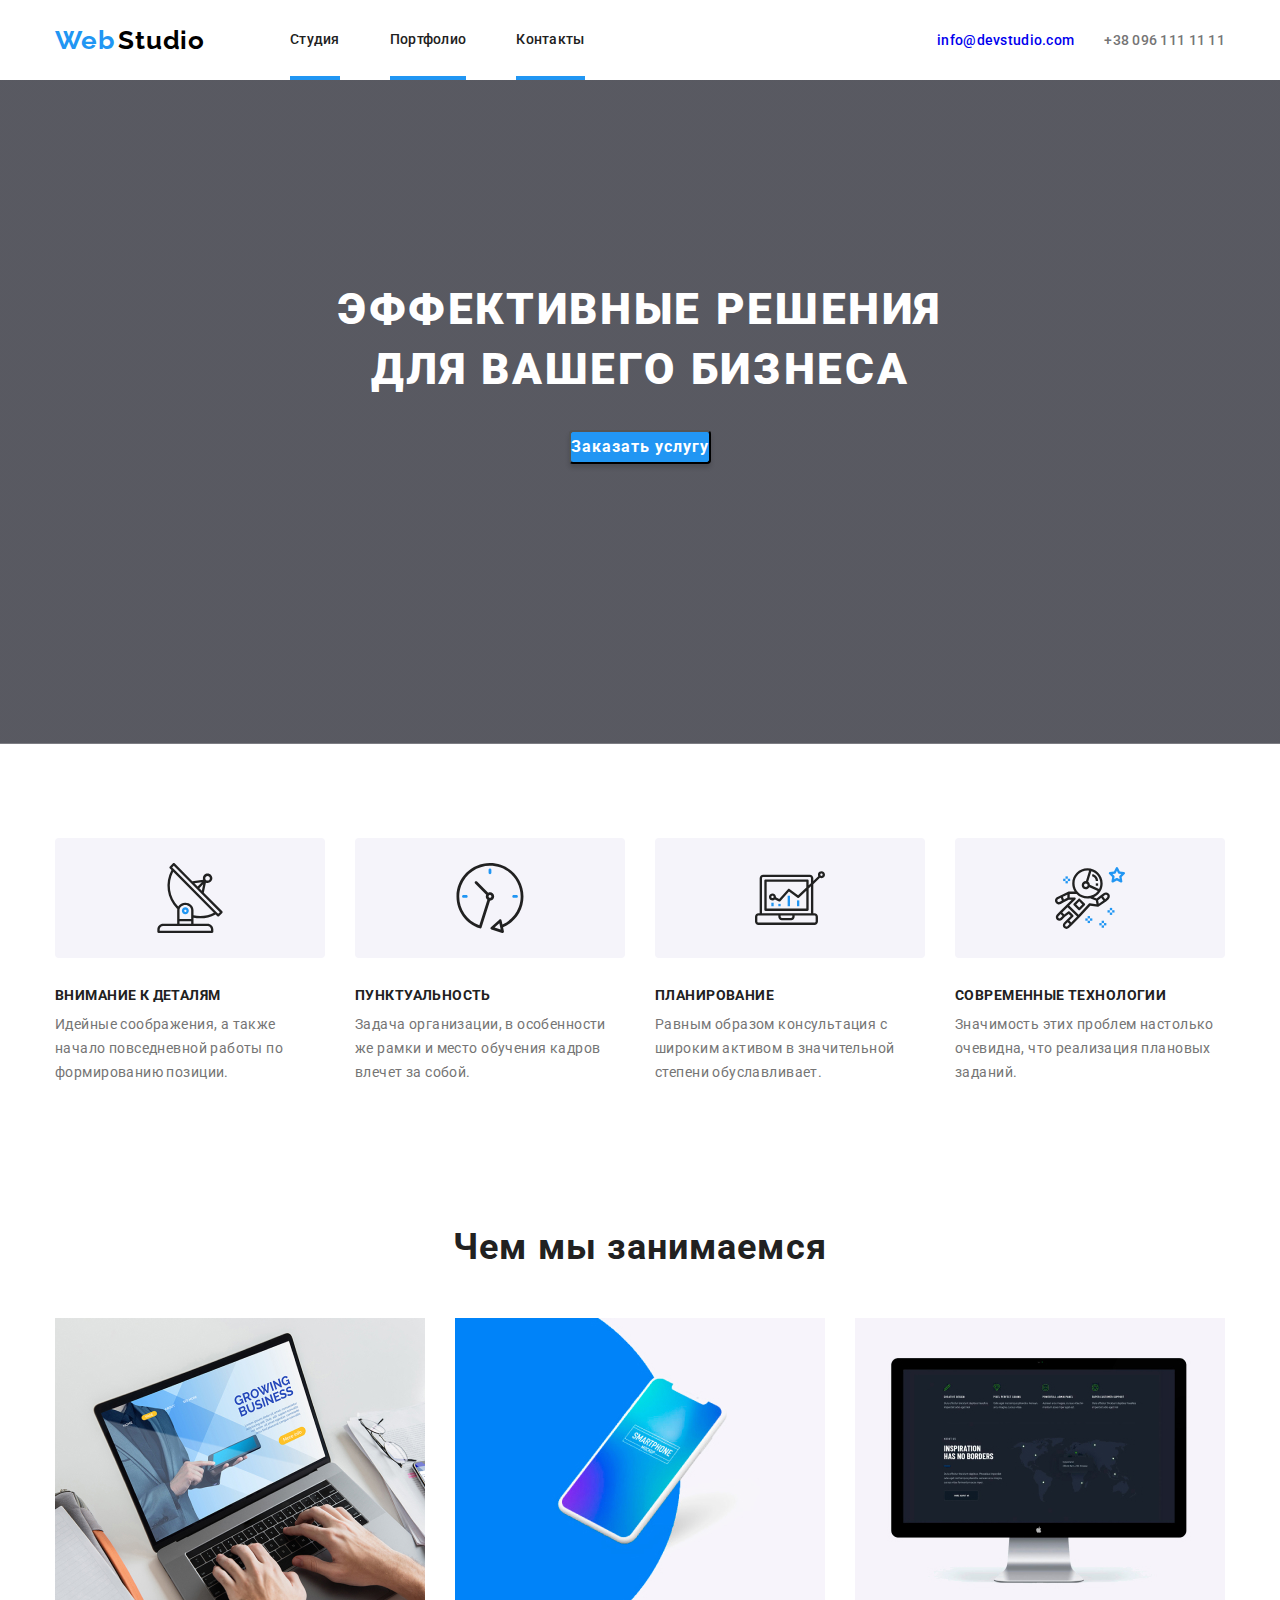
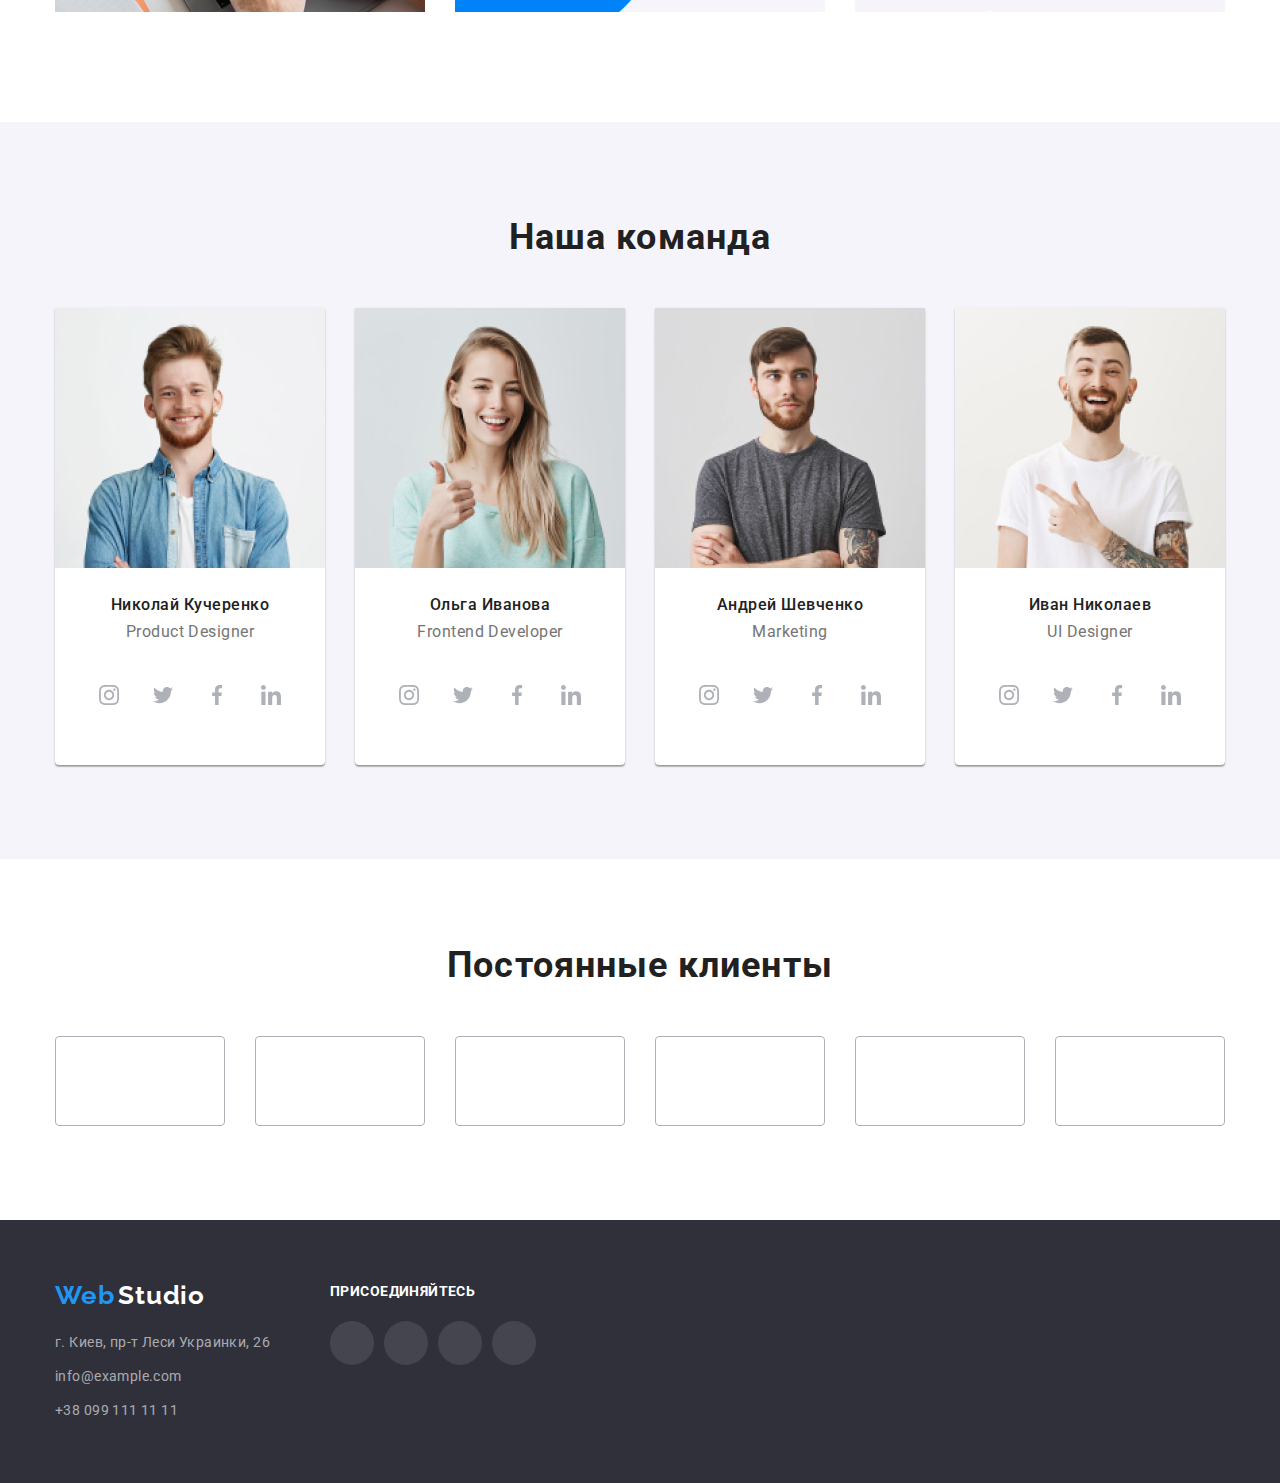
==== commit 6c5e3e9b: "1" ====
--- a/index.html
+++ b/index.html
@@ -35,12 +35,21 @@
           </ul>
         </nav>
         <div class="contacts-header">
-          <address class="address">
-            <a class="header-address-link" href="">info@devstudio.com</a>
-            <a class="header-tel-link" href="tel:+380961111111"
-              >+38 096 111 11 11</a
+          <ul class="header-list" >
+            <li>
+            <a class="header-address-link" href="mailto:info@devstudio.com">
+              <svg class="header-mail-svg">
+                <use 
+                href="./images/sprite.svg/#mail">
+              </use>
+              </svg>
+              info@devstudio.com</a>
+              </li>
+              <li>
+            <a class="header-tel-link" href="tel:+380961111111">+38 096 111 11 11</a
             >
-          </address>
+            </li>
+            </ul>
         </div>
       </div>
     </header>
@@ -180,20 +189,14 @@
                   </a>
                 </li>
                 <li class="social-list-item">
-                  <a
-                    class="social-lisy-item-link"
-                    href=""
-                    aria-label="иконка фейсбука"
-                    ><svg class="social-list-item-link-svg">
+                  <a class="social-list-item-link" href="">
+                    <svg class="social-list-item-link-svg">
                       <use href="./images/sprite.svg#icon-facebook"></use>
                     </svg>
                   </a>
                 </li>
                 <li class="social-list-item">
-                  <a
-                    class="social-list-item-link"
-                    href=""
-                    aria-label="иконка линкедина"
+                  <a class="social-list-item-link"href=""
                     ><svg class="social-list-item-link-svg">
                       <use href="./images/sprite.svg#icon-linkedin"></use>
                     </svg>
@@ -220,19 +223,16 @@
                   </a>
                 </li>
                 </li>
+                <li class="social-list-item">
+                  <a class="social-list-item-link" href="">
+                    <svg class="social-list-item-link-svg">
+                      <use href="./images/sprite.svg#icon-twitter"></use>
+                    </svg>
+                  </a>
+                </li>
                <li class="social-list-item">
                   <a class="social-list-item-link" href="">
                     <svg class="social-list-item-link-svg">
-                      <use href="./images/sprite.svg#icon-twitter"></use>
-                    </svg>
-                  </a>
-                </li>
-                <li class="social-list-item">
-                  <a
-                    class="social-lisy-item-link"
-                    href=""
-                    aria-label="иконка фейсбука"
-                    ><svg class="social-list-item-link-svg">
                       <use href="./images/sprite.svg#icon-facebook"></use>
                     </svg>
                   </a>
@@ -275,11 +275,8 @@
                   </a>
                 </li>
                 <li class="social-list-item">
-                  <a
-                    class="social-lisy-item-link"
-                    href=""
-                    aria-label="иконка фейсбука"
-                    ><svg class="social-list-item-link-svg">
+                  <a class="social-list-item-link" href="">
+                    <svg class="social-list-item-link-svg">
                       <use href="./images/sprite.svg#icon-facebook"></use>
                     </svg>
                   </a>
@@ -322,20 +319,14 @@
                   </a>
                 </li>
                 <li class="social-list-item">
-                  <a
-                    class="social-lisy-item-link"
-                    href=""
-                    aria-label="иконка фейсбука"
-                    ><svg class="social-list-item-link-svg">
+                  <a class="social-list-item-link" href="">
+                    <svg class="social-list-item-link-svg">
                       <use href="./images/sprite.svg#icon-facebook"></use>
                     </svg>
                   </a>
                 </li>
                 <li class="social-list-item">
-                  <a
-                    class="social-list-item-link"
-                    href=""
-                    aria-label="иконка линкедина"
+                  <a class="social-list-item-link" href=""
                     ><svg class="social-list-item-link-svg">
                       <use href="./images/sprite.svg#icon-linkedin"></use>
                     </svg>
@@ -353,45 +344,45 @@
           <ul class="clients-list list">
             <li class="clients-list-item">
               <a class="clients-link-list" href="">
-                <img
-                  src="./images/clients/logo-1.svg"
-                  alt="логотип компании клиента"
-              /></a>
-            </li>
-            <li class="clients-list-item">
-              <a class="clients-link-list" href=""
-                ><img
-                  src="./images/clients/logo-2.svg"
-                  alt="логотип компании клиента"
-              /></a>
-            </li>
-            <li class="clients-list-item">
-              <a class="clients-link-list" href=""
-                ><img
-                  src="./images/clients/logo-3.svg"
-                  alt="логотип компании клиента"
-              /></a>
-            </li>
-            <li class="clients-list-item">
-              <a class="clients-link-list" href=""
-                ><img
-                  src="./images/clients/logo-4.svg"
-                  alt="логотип компании клиента"
-              /></a>
-            </li>
-            <li class="clients-list-item">
-              <a class="clients-link-list" href=""
-                ><img
-                  src="./images/clients/logo-5.svg"
-                  alt="логотип компании клиента"
-              /></a>
-            </li>
-            <li class="clients-list-item">
-              <a class="clients-link-list" href=""
-                ><img
-                  src="./images/clients/logo-6.svg"
-                  alt="логотип компании клиента"
-              /></a>
+                    <svg class="clients-list-item-link-svg">
+                      <use href="./images/sprite.svg#logo1"></use>
+                    </svg>
+                  </a>
+            </li>
+            <li class="clients-list-item">
+              <a class="clients-link-list" href="">
+                    <svg class="clients-list-item-link-svg">
+                      <use href="./images/sprite.svg#logo2"></use>
+                    </svg>
+                  </a>
+            </li>
+            <li class="clients-list-item">
+              <a class="clients-link-list" href="">
+                    <svg class="clients-list-item-link-svg">
+                      <use href="./images/sprite.svg#logo3"></use>
+                    </svg>
+                  </a>
+            </li>
+            <li class="clients-list-item">
+              <a class="clients-link-list" href="">
+                    <svg class="clients-list-item-link-svg">
+                      <use href="./images/sprite.svg#logo4"></use>
+                    </svg>
+                  </a>
+            </li>
+            <li class="clients-list-item">
+              <a class="clients-link-list" href="">
+                    <svg class="clients-list-item-link-svg">
+                      <use href="./images/sprite.svg#logo5"></use>
+                    </svg>
+                  </a>
+            </li>
+            <li class="clients-list-item">
+              <a class="clients-link-list" href="">
+                    <svg class="clients-list-item-link-svg">
+                      <use href="./images/sprite.svg#logo6"></use>
+                    </svg>
+                  </a>
             </li>
           </ul>
         </div>
@@ -435,35 +426,33 @@
         </div>
         <div class="footer-container-connect">
           <h3 hidden>Социальные сети</h3>
-          <p><b class="footer-join-us">ПРИСОЕДИНЯЙТЕСЬ</b></p>
+          <p class="desctext"><b class="footer-join-us">ПРИСОЕДИНЯЙТЕСЬ</b></p>
           <ul class="social-links list">
             <li class="social-links-item-link link">
-              <a href="" aria-label="иконка инстаграма"
-                ><img src="#" alt=""
-              /></a>
+              <a class="footer-link-list" href="" aria-label="иконка инстаграма"
+                ><svg class="footer-list-item-link-svg">
+                      <use href="./images/sprite.svg#icon-instagram1"></use>
+                    </svg></a>
             </li>
             <li class="social-links-item-link link">
-              <a href="" aria-label="иконка твиттера"><img src="#" alt="" /></a>
+              <a class="footer-link-list" href="" aria-label="иконка твиттера"><svg class="footer-list-item-link-svg">
+                      <use href="./images/sprite.svg#icon-twitter1"></use>
+                    </svg></a></a>
             </li>
             <li class="social-links-item-link link">
-              <a href="" aria-label="иконка фейсбука"><img src="#" alt="" /></a>
+              <a class="footer-link-list" href="" aria-label="иконка фейсбука"><svg class="footer-list-item-link-svg">
+                      <use href="./images/sprite.svg#icon-facebook1"></use>
+                    </svg></a></a>
             </li>
             <li class="social-links-item-link link">
-              <a href="" aria-label="иконка линкедина"
-                ><img src="#" alt=""
-              /></a>
+              <a class="footer-link-list" href="" aria-label="иконка линкедина"
+                ><svg class="footer-list-item-link-svg">
+                      <use href="./images/sprite.svg#icon-linkedin1"></use>
+                    </svg></a></a>
             </li>
           </ul>
         </div>
       </div>
     </footer>
   </body>
-</html>
-
-<!-- FONTS
-  Raleway Bold
-  Roboto Black
-  Roboto Bold
-  Roboto Regular
-  Roboto Medium
--->
+</html>--- a/css/styles.css
+++ b/css/styles.css
@@ -75,11 +75,6 @@
   margin-right: 50px;
 }
 
-.navigation-list-link {
-  padding-top: 32px;
-  padding-bottom: 32px;
-}
-
 .logo-img {
   margin-right: 85px;
   text-decoration: none;
@@ -109,7 +104,9 @@
   line-height: 1.14;
   letter-spacing: 0.02em;
   color: var(--title-light-theme-color);
-}
+  padding-top: 32px;
+}
+
 
 .header-tel-link {
   font-family: Roboto;
@@ -155,12 +152,24 @@
   display: block;
   margin-left: auto;
   margin-right: auto;
+  width: 100%;
   margin-top: 28px;
-  width: 100%;
-}
+}
+
+.header-list {
+  display: flex;
+}
+
+.header-mail-svg {
+  width: 16px;
+  height: 11px;
+  margin-right: 10px;
+  color #212121;
+}
+
+
 
 /* HERO Section */
-/* изменил цвет заголовка чтобы он был пока что виден на белом фоне */
 
 h1 {
   margin: 0px;
@@ -178,7 +187,6 @@
   background-repeat: no-repeat;
   background-size: cover;
   background-position: center;
-  max-width: 1600px;
 }
 
 .hero-title {
@@ -385,8 +393,25 @@
   height: 20px;
 }
 
+.social-list-item-link {
+  display: flex;
+  justify-content: center;
+  align-items: center;
+  width: 44px;
+  height: 44px;
+  border-radius: 50%;
+}
+
+.social-list-item-link:hover {
+  background-color: #2196f3;
+}
+
+.social-list-item-link-svg {
+  fill: #afb1b8;
+}
+
 .social-list-item-link:hover .social-list-item-link-svg {
-  fill: #2196f3;
+  fill: #ffffff;
 }
 /* OUR CLIENTS */
 
@@ -411,20 +436,56 @@
 
 .clients-link-list {
   display: flex;
+  justify-content: center;
+  align-items: center;
+  border: 1px solid #afb1b8;
+  border-radius: 4px;
   width: 170px;
   height: 90px;
-  border: 1px solid #afb1b8;
-  box-sizing: border-box;
-  border-radius: 4px;
-  justify-content: center;
-  align-items: center;
 }
 
 .clients-list-item:not(:last-child) {
   margin-right: 30px;
 }
 
-/* FOOTER */
+.clients-link-list:hover {
+  background-color: #ffffff;
+}
+
+.clients-list-item-link-svg {
+  fill: #afb1b8;
+}
+.clients-list-item:nth-child(1) .clients-list-item-link-svg {
+  width: 45px;
+  height: 50px;
+}
+.clients-list-item:nth-child(2) .clients-list-item-link-svg {
+  width: 40px;
+  height: 52px;
+}
+.clients-list-item:nth-child(3) .clients-list-item-link-svg {
+  width: 41px;
+  height: 43px;
+}
+.clients-list-item:nth-child(4) .clients-list-item-link-svg {
+  width: 80px;
+  height: 43px;
+}
+.clients-list-item:nth-child(5) .clients-list-item-link-svg {
+  width: 59px;
+  height: 47px;
+}
+.clients-list-item:nth-child(6) .clients-list-item-link-svg {
+  width: 89px;
+  height: 46px;
+}
+
+.clients-link-list:hover {
+  border-color: #2196f3;
+}
+.clients-link-list:hover .clients-list-item-link-svg {
+  fill: #2196f3;
+}
 
 /* FOOTER */
 
@@ -497,6 +558,54 @@
   letter-spacing: 0.03em;
   text-transform: uppercase;
   color: #ffffff;
+  margin-bottom: 20px;
+}
+
+.social-links-item-link:nth-child(1) .footer-list-item-link-svg {
+  width: 20px;
+  height: 20px;
+}
+.social-links-item-link:nth-child(2) .footer-list-item-link-svg {
+  width: 20px;
+  height: 20px;
+}
+.social-links-item-link:nth-child(3) .footer-list-item-link-svg {
+  width: 20px;
+  height: 20px;
+}
+.social-links-item-link:nth-child(4) .footer-list-item-link-svg {
+  width: 20px;
+  height: 20px;
+}
+
+.social-links-item-link:not(:last-child) {
+  margin-right: 10px;
+}
+
+.desctext {
+  margin-bottom: 20px;
+}
+
+.footer-link-list {
+  display: flex;
+  justify-content: center;
+  align-items: center;
+  width: 44px;
+  height: 44px;
+  border-radius: 50%;
+  background-color: rgba(255, 255, 255, 0.1);
+}
+
+.footer-link-list:hover {
+  background-color: #2196f3;
+}
+
+.footer-list-item-link-svg {
+  fill: #ffffff;
+}
+
+.footer-link-list:hover .footer-list-item-link-svg {
+  fill: #ffffff;
 }
 
 /* PORTFOLIO */
@@ -592,6 +701,14 @@
   margin-bottom: 30px;
   background: #ffffff;
   border: 1px solid #eeeeee;
+  background: #ffffff;
+  border: 1px solid #eeeeee;
+  box-sizing: border-box;
+}
+
+.list-portfolio-items:hover {
+  background: #ffffff;
+  border: 1px solid #eeeeee;
   box-sizing: border-box;
   box-shadow: 1px 4px 6px rgba(0, 0, 0, 0.16), 0px 4px 4px rgba(0, 0, 0, 0.06),
     0px 1px 1px rgba(0, 0, 0, 0.12);
@@ -613,6 +730,9 @@
   line-height: 2;
   letter-spacing: 0.06em;
   color: #212121;
+  padding-top: 20px;
+  padding-left: 24px;
+  margin-bottom: 4px;
 }
 
 .product-list-item-link {
@@ -627,7 +747,7 @@
   line-height: 1.87;
   letter-spacing: 0.03em;
   color: #757575;
-  margin: 0px;
+  padding-left: 24px;
 }
 
 .list-portfolio-items:nth-last-child(-n + 3) {
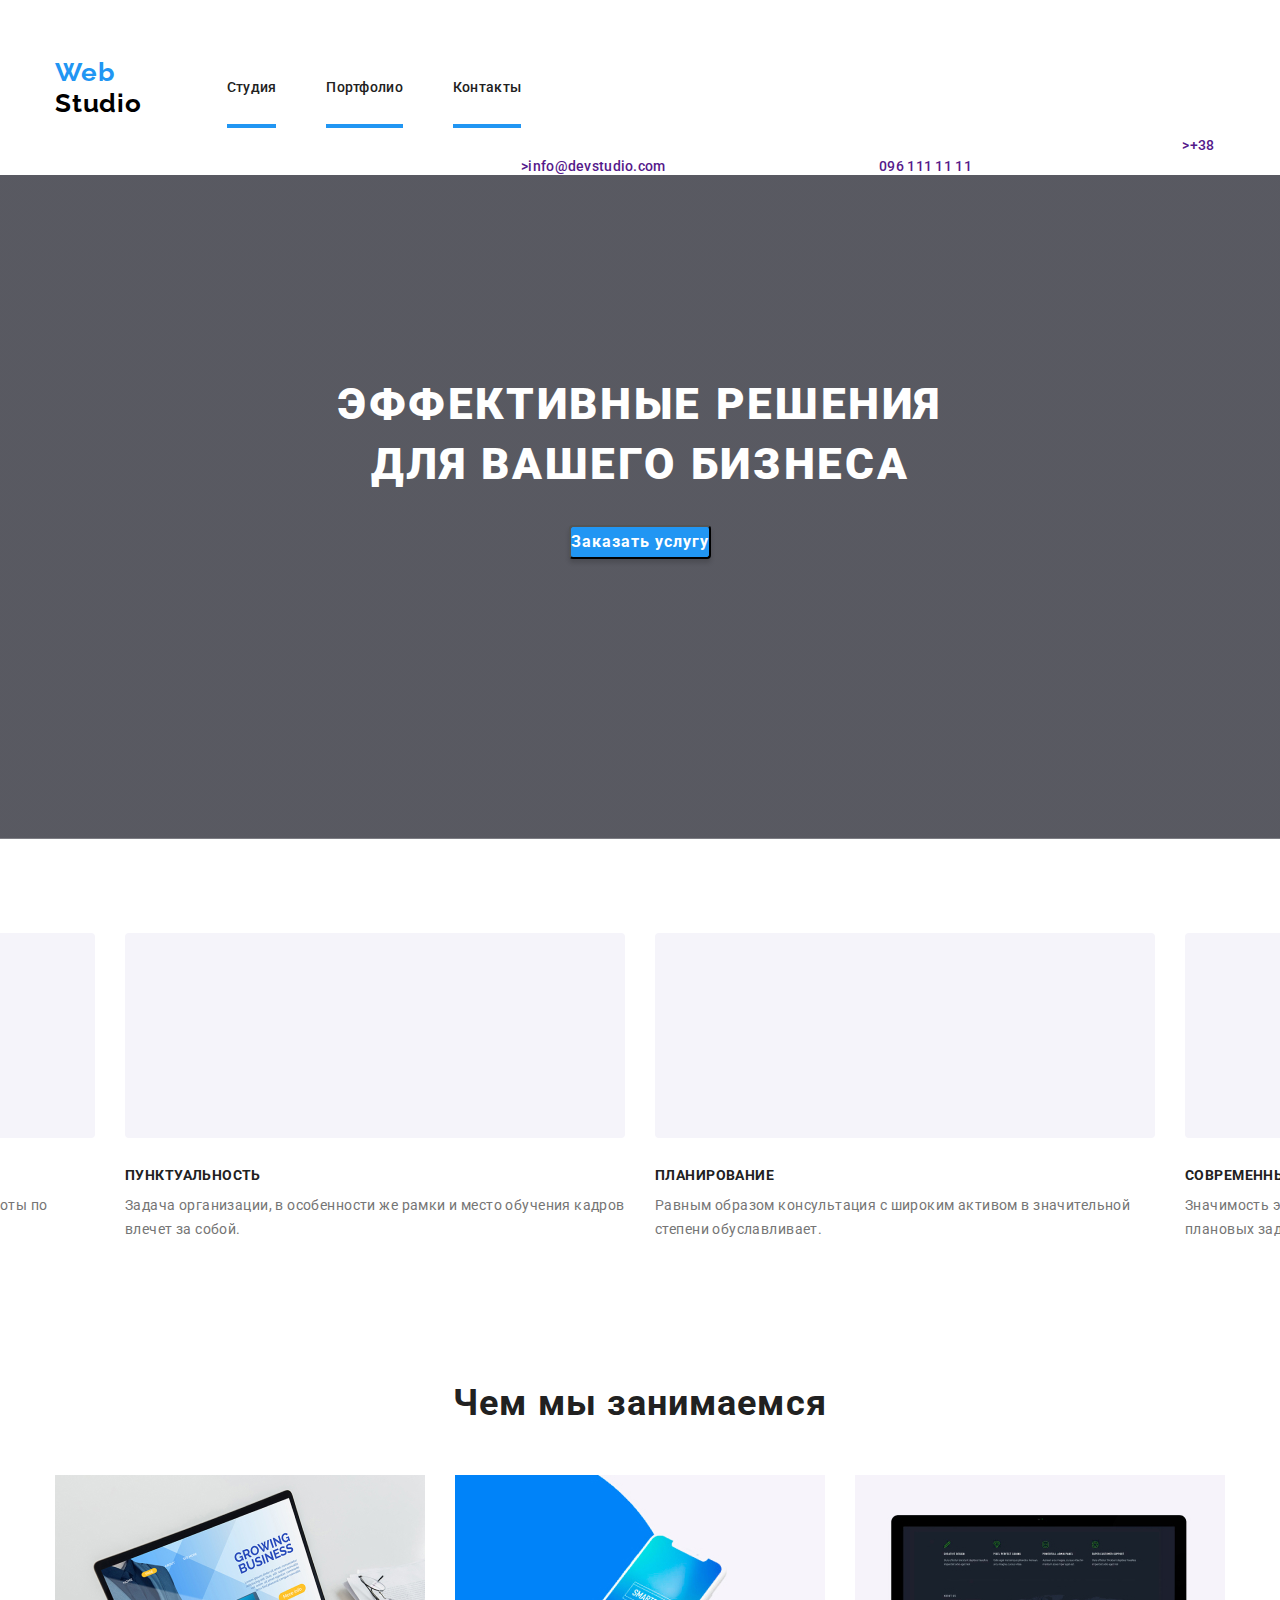
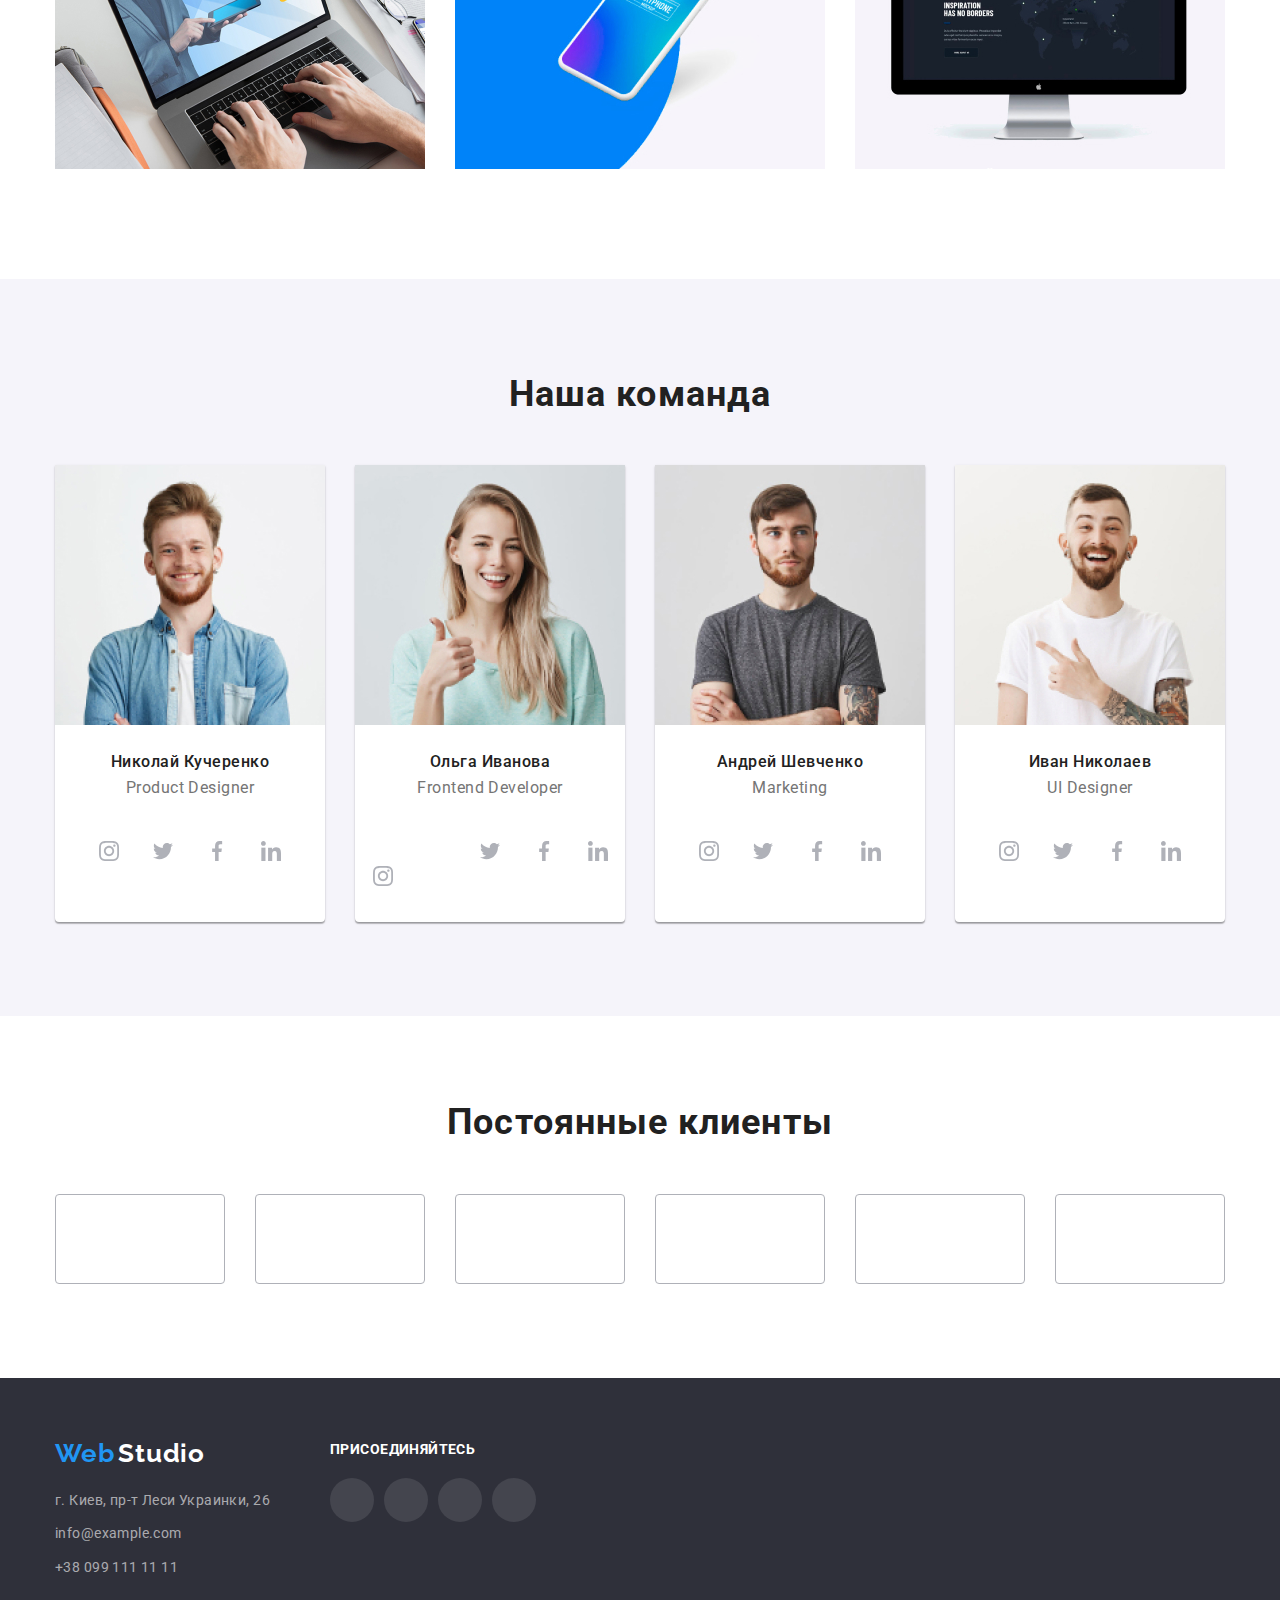
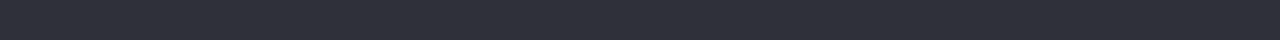
==== commit 2dc01ec4: "исправил ошибки валидатора" ====
--- a/index.html
+++ b/index.html
@@ -22,7 +22,7 @@
           >
           <ul class="navigation-list list">
             <li class="navigation-list-item">
-              <a class="navigation-list-link link" href="/index.html">Студия</a>
+              <a class="navigation-list-link link" href="index.html">Студия</a>
             </li>
             <li class="navigation-list-item">
               <a class="navigation-list-link link" href="portfolio.html"
@@ -35,21 +35,24 @@
           </ul>
         </nav>
         <div class="contacts-header">
-          <ul class="header-list" >
+          <ul class="header-list">
             <li>
-            <a class="header-address-link" href="mailto:info@devstudio.com">
-              <svg class="header-mail-svg">
-                <use 
-                href="./images/sprite.svg/#mail">
-              </use>
-              </svg>
-              info@devstudio.com</a>
-              </li>
-              <li>
-            <a class="header-tel-link" href="tel:+380961111111">+38 096 111 11 11</a
-            >
-            </li>
-            </ul>
+              <a class="header-address-link" href="">
+                <svg class="header-svg">
+                  <use href="./images/sprite.svg#mail"></use>
+                </svg>
+                >info@devstudio.com</a
+              >
+            </li>
+            <li>
+              <a class="header-address-link" href="">
+                <svg class="header-svg">
+                  <use href="./images/sprite.svg#phone"></use>
+                </svg>
+                >+38 096 111 11 11</a
+              >
+            </li>
+          </ul>
         </div>
       </div>
     </header>
@@ -71,11 +74,9 @@
           <ul class="about-us list">
             <li class="about-us-list">
               <div class="about-us-img-back">
-                <img
-                  class="about-us-img"
-                  src="./images/aboutus/antenna-1.svg"
-                  alt="антенна"
-                />
+                <svg class="aboutus-svg-back">
+                  <use href="./images/sprite.svg#icon-antenna-1"></use>
+                </svg>
               </div>
               <h3 class="title">Внимание к деталям</h3>
               <p class="description">
@@ -85,11 +86,9 @@
             </li>
             <li class="about-us-list">
               <div class="about-us-img-back">
-                <img
-                  class="about-us-img"
-                  src="./images/aboutus/clock-1.svg"
-                  alt="часы"
-                />
+                <svg class="aboutus-svg-back">
+                  <use href="./images/sprite.svg#icon-clock-1"></use>
+                </svg>
               </div>
               <h3 class="title">Пунктуальность</h3>
               <p class="description">
@@ -99,11 +98,9 @@
             </li>
             <li class="about-us-list">
               <div class="about-us-img-back">
-                <img
-                  class="about-us-img"
-                  src="./images/aboutus/diagram-1.svg"
-                  alt="диаграмма"
-                />
+                <svg id="svg1" class="aboutus-svg-back">
+                  <use href="./images/sprite.svg#icon-diagram-1"></use>
+                </svg>
               </div>
 
               <h3 class="title">Планирование</h3>
@@ -114,11 +111,9 @@
             </li>
             <li class="about-us-list">
               <div class="about-us-img-back">
-                <img
-                  class="about-us-img"
-                  src="./images/aboutus/astronaut-1.svg"
-                  alt="астронавт"
-                />
+                <svg class="aboutus-svg-back">
+                  <use href="./images/sprite.svg#icon-astronaut-1"></use>
+                </svg>
               </div>
               <h3 class="title">Современные технологии</h3>
               <p class="description">
@@ -196,8 +191,8 @@
                   </a>
                 </li>
                 <li class="social-list-item">
-                  <a class="social-list-item-link"href=""
-                    ><svg class="social-list-item-link-svg">
+                  <a class="social-list-item-link" href="">
+                    <svg class="social-list-item-link-svg">
                       <use href="./images/sprite.svg#icon-linkedin"></use>
                     </svg>
                   </a>
@@ -215,14 +210,14 @@
               <h3 class="team-name-title">Ольга Иванова</h3>
               <p class="team-list-item-position">Frontend Developer</p>
               <ul class="social-list list">
-                <li class="social-list-item">
+                <li>
+                  class="social-list-item">
                   <a class="social-list-item-link" href="">
                     <svg class="social-list-item-link-svg">
                       <use href="./images/sprite.svg#icon-instagram"></use>
                     </svg>
                   </a>
                 </li>
-                </li>
                 <li class="social-list-item">
                   <a class="social-list-item-link" href="">
                     <svg class="social-list-item-link-svg">
@@ -230,14 +225,14 @@
                     </svg>
                   </a>
                 </li>
-               <li class="social-list-item">
+                <li class="social-list-item">
                   <a class="social-list-item-link" href="">
                     <svg class="social-list-item-link-svg">
                       <use href="./images/sprite.svg#icon-facebook"></use>
                     </svg>
                   </a>
                 </li>
-               <li class="social-list-item">
+                <li class="social-list-item">
                   <a
                     class="social-list-item-link"
                     href=""
@@ -260,7 +255,7 @@
               <h3 class="team-name-title">Андрей Шевченко</h3>
               <p class="team-list-item-position">Marketing</p>
               <ul class="social-list list">
-               <li class="social-list-item">
+                <li class="social-list-item">
                   <a class="social-list-item-link" href="">
                     <svg class="social-list-item-link-svg">
                       <use href="./images/sprite.svg#icon-instagram"></use>
@@ -344,45 +339,45 @@
           <ul class="clients-list list">
             <li class="clients-list-item">
               <a class="clients-link-list" href="">
-                    <svg class="clients-list-item-link-svg">
-                      <use href="./images/sprite.svg#logo1"></use>
-                    </svg>
-                  </a>
-            </li>
-            <li class="clients-list-item">
-              <a class="clients-link-list" href="">
-                    <svg class="clients-list-item-link-svg">
-                      <use href="./images/sprite.svg#logo2"></use>
-                    </svg>
-                  </a>
-            </li>
-            <li class="clients-list-item">
-              <a class="clients-link-list" href="">
-                    <svg class="clients-list-item-link-svg">
-                      <use href="./images/sprite.svg#logo3"></use>
-                    </svg>
-                  </a>
-            </li>
-            <li class="clients-list-item">
-              <a class="clients-link-list" href="">
-                    <svg class="clients-list-item-link-svg">
-                      <use href="./images/sprite.svg#logo4"></use>
-                    </svg>
-                  </a>
-            </li>
-            <li class="clients-list-item">
-              <a class="clients-link-list" href="">
-                    <svg class="clients-list-item-link-svg">
-                      <use href="./images/sprite.svg#logo5"></use>
-                    </svg>
-                  </a>
-            </li>
-            <li class="clients-list-item">
-              <a class="clients-link-list" href="">
-                    <svg class="clients-list-item-link-svg">
-                      <use href="./images/sprite.svg#logo6"></use>
-                    </svg>
-                  </a>
+                <svg class="clients-list-item-link-svg">
+                  <use href="./images/sprite.svg#logo1"></use>
+                </svg>
+              </a>
+            </li>
+            <li class="clients-list-item">
+              <a class="clients-link-list" href="">
+                <svg class="clients-list-item-link-svg">
+                  <use href="./images/sprite.svg#logo2"></use>
+                </svg>
+              </a>
+            </li>
+            <li class="clients-list-item">
+              <a class="clients-link-list" href="">
+                <svg class="clients-list-item-link-svg">
+                  <use href="./images/sprite.svg#logo3"></use>
+                </svg>
+              </a>
+            </li>
+            <li class="clients-list-item">
+              <a class="clients-link-list" href="">
+                <svg class="clients-list-item-link-svg">
+                  <use href="./images/sprite.svg#logo4"></use>
+                </svg>
+              </a>
+            </li>
+            <li class="clients-list-item">
+              <a class="clients-link-list" href="">
+                <svg class="clients-list-item-link-svg">
+                  <use href="./images/sprite.svg#logo5"></use>
+                </svg>
+              </a>
+            </li>
+            <li class="clients-list-item">
+              <a class="clients-link-list" href="">
+                <svg class="clients-list-item-link-svg">
+                  <use href="./images/sprite.svg#logo6"></use>
+                </svg>
+              </a>
             </li>
           </ul>
         </div>
@@ -431,28 +426,34 @@
             <li class="social-links-item-link link">
               <a class="footer-link-list" href="" aria-label="иконка инстаграма"
                 ><svg class="footer-list-item-link-svg">
-                      <use href="./images/sprite.svg#icon-instagram1"></use>
-                    </svg></a>
+                  <use href="./images/sprite.svg#icon-instagram1"></use>
+                </svg>
+              </a>
             </li>
             <li class="social-links-item-link link">
-              <a class="footer-link-list" href="" aria-label="иконка твиттера"><svg class="footer-list-item-link-svg">
-                      <use href="./images/sprite.svg#icon-twitter1"></use>
-                    </svg></a></a>
+              <a class="footer-link-list" href="" aria-label="иконка твиттера">
+                <svg class="footer-list-item-link-svg">
+                  <use href="./images/sprite.svg#icon-twitter1"></use>
+                </svg>
+              </a>
             </li>
             <li class="social-links-item-link link">
-              <a class="footer-link-list" href="" aria-label="иконка фейсбука"><svg class="footer-list-item-link-svg">
-                      <use href="./images/sprite.svg#icon-facebook1"></use>
-                    </svg></a></a>
+              <a class="footer-link-list" href="" aria-label="иконка фейсбука"
+                ><svg class="footer-list-item-link-svg">
+                  <use href="./images/sprite.svg#icon-facebook1"></use>
+                </svg>
+              </a>
             </li>
             <li class="social-links-item-link link">
               <a class="footer-link-list" href="" aria-label="иконка линкедина"
                 ><svg class="footer-list-item-link-svg">
-                      <use href="./images/sprite.svg#icon-linkedin1"></use>
-                    </svg></a></a>
+                  <use href="./images/sprite.svg#icon-linkedin1"></use>
+                </svg>
+              </a>
             </li>
           </ul>
         </div>
       </div>
     </footer>
   </body>
-</html>+</html>
